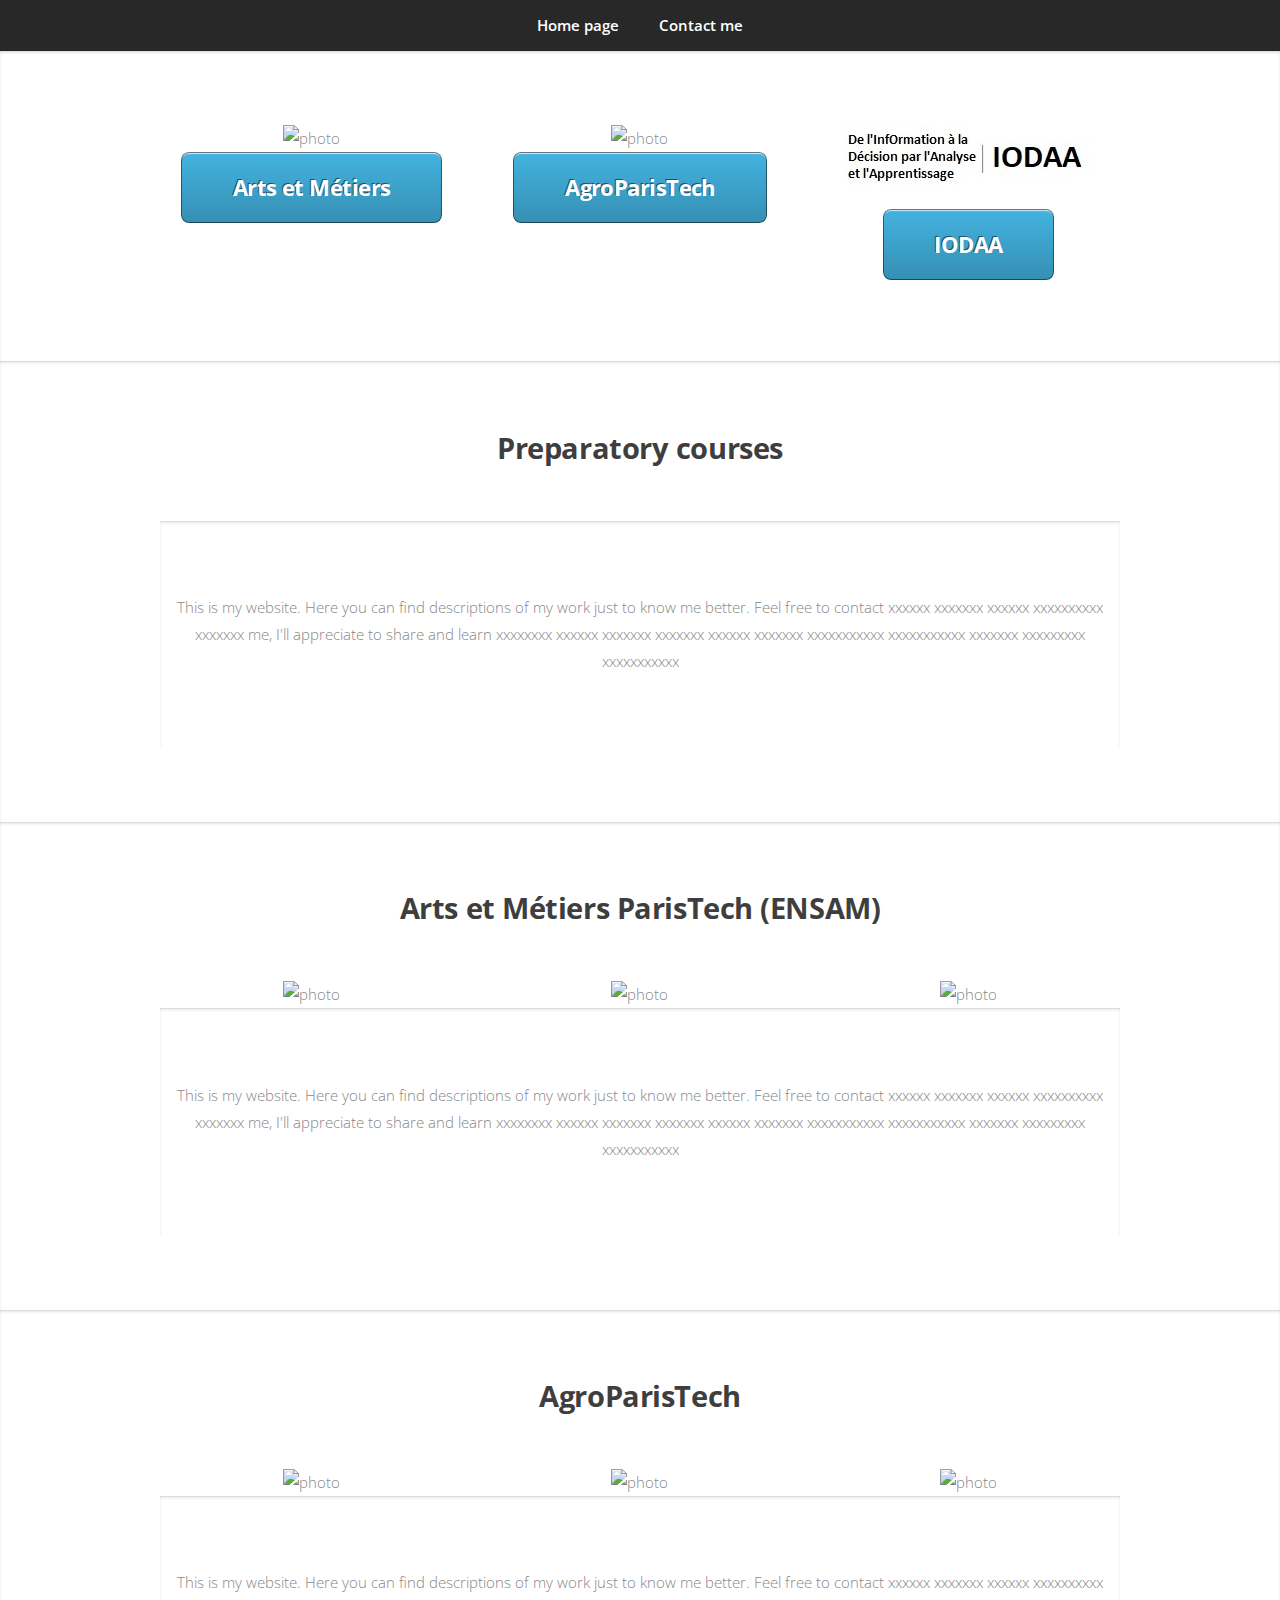
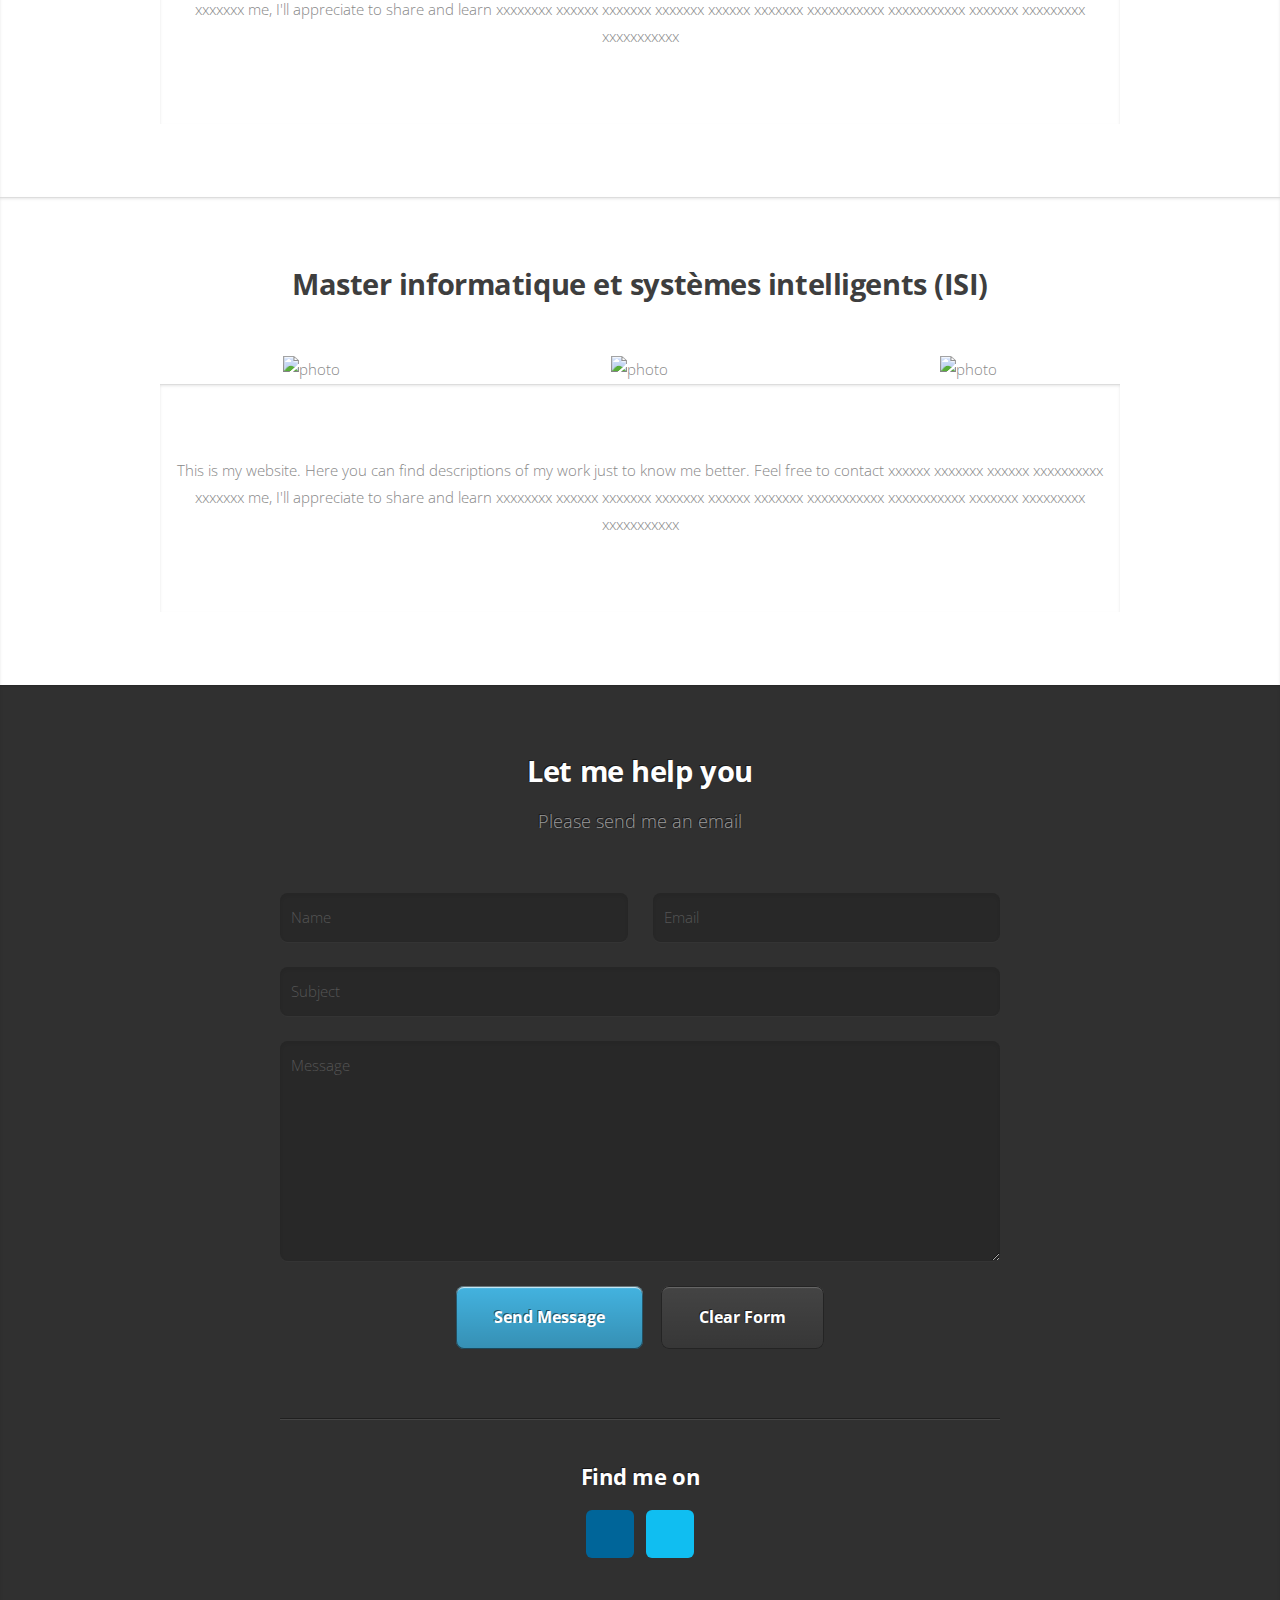
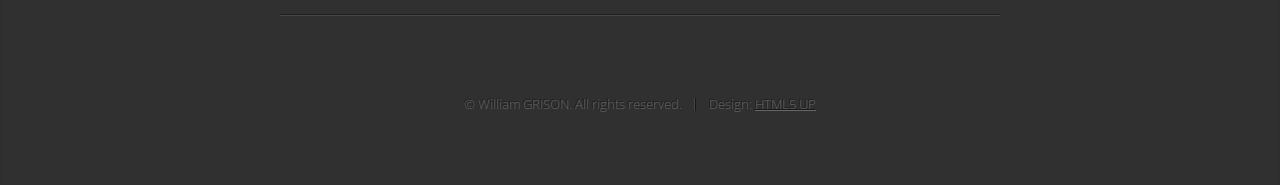
==== school.html @ 18e22ef3 "Update school.html" ====
<!DOCTYPE HTML>
<!--
	Miniport by HTML5 UP
	html5up.net | @ajlkn
	Free for personal and commercial use under the CCA 3.0 license (html5up.net/license)
-->
<html>
	<head>
		<title>William GRISON</title>
		<meta charset="utf-8" />
		<meta name="viewport" content="width=device-width, initial-scale=1, user-scalable=no" />
		<link rel="stylesheet" href="assets/css/main.css" />
	</head>
	<body class="is-preload">

		<!-- Nav -->
			<nav id="nav">
				<ul class="container">
					<li><a href="index.html">Home page</a></li>
					<li><a href="#contact">Contact me</a></li>
				</ul>
			</nav>

		<!-- sommaire -->
			<article class="wrapper style1">
				<div class="container">
					<div class="row aln-center">
						<div class="col-4 col-6-medium col-12-small">
							<section>
								<span ><img src="images/logo_am.jpg" alt="photo" /></span>
								<a href="#am" class="button large scrolly">Arts et Métiers</a>
							</section>
						</div>
						<div class="col-4 col-6-medium col-12-small">
							<section>
								<span ><img src="images/logo_agro.jpg" alt="photo" /></span>
								<a href="#agro" class="button large scrolly">AgroParisTech</a>
							</section>
						</div>
						<div class="col-4 col-6-medium col-12-small">
							<section>
								<span ><img src="images/logo_dauphine.jpg" alt="photo" /></span>
								<a href="#isi" class="button large scrolly">IODAA</a>
							</section>
						</div>
					</div>
				</div>
			</article>

		<!-- presentation prepa -->
			<article class="wrapper style1">
				<div class="container">
					<header>
						<h2>Preparatory courses</h2>
					</header>
					<section class="wrapper">
						<p>This is my website. Here you can find descriptions of my work just to know me better. Feel free to contact xxxxxx xxxxxxx xxxxxx xxxxxxxxxx xxxxxxx me, I'll appreciate to share and learn xxxxxxxx  xxxxxx xxxxxxx xxxxxxx xxxxxx
						xxxxxxx xxxxxxxxxxx xxxxxxxxxxx xxxxxxx xxxxxxxxx xxxxxxxxxxx</p>
					</section> 
				</div>
			</article>

		<!-- presentation arts et metiers  -->
			<article id = "am" class="wrapper style1">
				<div class="container">
					<header>
						<h2>Arts et Métiers ParisTech (ENSAM)</h2>
					</header>
					<div class="row aln-center">
						<div class="col-4 col-6-medium col-12-small">
							<section>
								<span ><img src="images/zone.jpg" alt="photo" /></span>
							</section>
						</div>
						<div class="col-4 col-6-medium col-12-small">
							<section>
								<span ><img src="images/zone.jpg" alt="photo" /></span>
							</section>
						</div>
						<div class="col-4 col-6-medium col-12-small">
							<section>
								<span ><img src="images/zone.jpg" alt="photo" /></span>
							</section>
						</div>
					</div>
					<!--<div class="row aln-center">-->
						<!--<div class="container">-->
							<section class="wrapper">
								<p>This is my website. Here you can find descriptions of my work just to know me better. Feel free to contact xxxxxx xxxxxxx xxxxxx xxxxxxxxxx xxxxxxx me, I'll appreciate to share and learn xxxxxxxx  xxxxxx xxxxxxx xxxxxxx xxxxxx
								xxxxxxx xxxxxxxxxxx xxxxxxxxxxx xxxxxxx xxxxxxxxx xxxxxxxxxxx</p>
							</section> 
						<!--</div>-->
					<!--</div>-->
				</div>
			</article>

		<!-- presentation agro -->
			<article id = "agro" class="wrapper style1">
				<div class="container">
					<header>
						<h2>AgroParisTech</h2>
					</header>
					<div class="row aln-center">
						<div class="col-4 col-6-medium col-12-small">
							<section>
								<span ><img src="images/zone.jpg" alt="photo" /></span>
							</section>
						</div>
						<div class="col-4 col-6-medium col-12-small">
							<section>
								<span ><img src="images/zone.jpg" alt="photo" /></span>
							</section>
						</div>
						<div class="col-4 col-6-medium col-12-small">
							<section>
								<span ><img src="images/zone.jpg" alt="photo" /></span>
							</section>
						</div>
					</div>
					<!--<div class="row aln-center">-->
						<!--<div class="container">-->
							<section class="wrapper">
								<p>This is my website. Here you can find descriptions of my work just to know me better. Feel free to contact xxxxxx xxxxxxx xxxxxx xxxxxxxxxx xxxxxxx me, I'll appreciate to share and learn xxxxxxxx  xxxxxx xxxxxxx xxxxxxx xxxxxx
								xxxxxxx xxxxxxxxxxx xxxxxxxxxxx xxxxxxx xxxxxxxxx xxxxxxxxxxx</p>
							</section> 
						<!--</div>-->
					<!--</div>-->
				</div>
			</article>

		<!-- presentation dauphine -->
			<article id="isi" class="wrapper style1">
				<div class="container">
					<header>
						<h2>Master informatique et systèmes intelligents (ISI)</h2>
					</header>
					<div class="row aln-center">
						<div class="col-4 col-6-medium col-12-small">
							<section>
								<span ><img src="images/zone.jpg" alt="photo" /></span>
							</section>
						</div>
						<div class="col-4 col-6-medium col-12-small">
							<section>
								<span ><img src="images/zone.jpg" alt="photo" /></span>
							</section>
						</div>
						<div class="col-4 col-6-medium col-12-small">
							<section>
								<span ><img src="images/zone.jpg" alt="photo" /></span>
							</section>
						</div>
					</div>
					<!--<div class="row aln-center">-->
						<!--<div class="container">-->
							<section class="wrapper">
								<p>This is my website. Here you can find descriptions of my work just to know me better. Feel free to contact xxxxxx xxxxxxx xxxxxx xxxxxxxxxx xxxxxxx me, I'll appreciate to share and learn xxxxxxxx  xxxxxx xxxxxxx xxxxxxx xxxxxx
								xxxxxxx xxxxxxxxxxx xxxxxxxxxxx xxxxxxx xxxxxxxxx xxxxxxxxxxx</p>
							</section> 
						<!--</div>-->
					<!--</div>-->
				</div>
			</article>

		<!-- Contact -->
			<article id="contact" class="wrapper style4">
				<div class="container medium">
					<header>
						<h2>Let me help you</h2>
						<p>Please send me an email</p>
					</header>
					<div class="row">
						<div class="col-12">
							<form method="post" action="mailto:william.grison@gmail.com">
								<div class="row">
									<div class="col-6 col-12-small">
										<input type="text" name="name" id="name" placeholder="Name" />
									</div>
									<div class="col-6 col-12-small">
										<input type="text" name="email" id="email" placeholder="Email" />
									</div>
									<div class="col-12">
										<input type="text" name="subject" id="subject" placeholder="Subject" />
									</div>
									<div class="col-12">
										<textarea name="message" id="message" placeholder="Message"></textarea>
									</div>
									<div class="col-12">
										<ul class="actions">
											<li><input type="submit" value="Send Message" /></li>
											<li><input type="reset" value="Clear Form" class="alt" /></li>
										</ul>
									</div>
								</div>
							</form>
						</div>
						<div class="col-12">
							<hr />
							<h3>Find me on</h3>
							<ul class="social">
								<!--<li><a href="#" class="icon brands fa-twitter"><span class="label">Twitter</span></a></li>
								<li><a href="#" class="icon brands fa-facebook-f"><span class="label">Facebook</span></a></li>
								<li><a href="#" class="icon brands fa-dribbble"><span class="label">Dribbble</span></a></li>
								-->
								<li><a href="#" class="icon brands fa-linkedin-in"><span class="label">LinkedIn</span></a></li>
								<!--
								<li><a href="#" class="icon brands fa-tumblr"><span class="label">Tumblr</span></a></li>
								<li><a href="#" class="icon brands fa-google-plus"><span class="label">Google+</span></a></li>
								<li><a href="#" class="icon brands fa-github"><span class="label">Github</span></a></li>
								<li><a href="#" class="icon solid fa-rss"><span>RSS</span></a></li>
								<li><a href="#" class="icon brands fa-instagram"><span>Instagram</span></a></li>
								<li><a href="#" class="icon brands fa-foursquare"><span>Foursquare</span></a></li>
								-->
								<li><a href="#" class="icon brands fa-skype"><span class="label">Skype</span></a></li>
								<!--
								<li><a href="#" class="icon brands fa-soundcloud"><span>Soundcloud</span></a></li>
								<li><a href="#" class="icon brands fa-youtube"><span>YouTube</span></a></li>
								<li><a href="#" class="icon brands fa-blogger"><span>Blogger</span></a></li>
								<li><a href="#" class="icon brands fa-flickr"><span>Flickr</span></a></li>
								<li><a href="#" class="icon brands fa-vimeo"><span>Vimeo</span></a></li>
								-->
							</ul>
							<hr />
						</div>
					</div>
					<footer>
						<ul id="copyright">
							<li>&copy; William GRISON. All rights reserved.</li><li>Design: <a href="http://html5up.net">HTML5 UP</a></li>
						</ul>
					</footer>
				</div>
			</article>

		<!-- Scripts -->
			<script src="assets/js/jquery.min.js"></script>
			<script src="assets/js/jquery.scrolly.min.js"></script>
			<script src="assets/js/browser.min.js"></script>
			<script src="assets/js/breakpoints.min.js"></script>
			<script src="assets/js/util.js"></script>
			<script src="assets/js/main.js"></script>

	</body>
</html>
---- assets/css/main.css ----
@import url("https://fonts.googleapis.com/css?family=Open+Sans:300,300italic,600,600italic,700");
@import url("fontawesome-all.min.css");

/*
	Miniport by HTML5 UP
	html5up.net | @ajlkn
	Free for personal and commercial use under the CCA 3.0 license (html5up.net/license)
*/

html, body, div, span, applet, object,
iframe, h1, h2, h3, h4, h5, h6, p, blockquote,
pre, a, abbr, acronym, address, big, cite,
code, del, dfn, em, img, ins, kbd, q, s, samp,
small, strike, strong, sub, sup, tt, var, b,
u, i, center, dl, dt, dd, ol, ul, li, fieldset,
form, label, legend, table, caption, tbody,
tfoot, thead, tr, th, td, article, aside,
canvas, details, embed, figure, figcaption,
footer, header, hgroup, menu, nav, output, ruby,
section, summary, time, mark, audio, video {
	margin: 0;
	padding: 0;
	border: 0;
	font-size: 100%;
	font: inherit;
	vertical-align: baseline;}

article, aside, details, figcaption, figure,
footer, header, hgroup, menu, nav, section {
	display: block;}

body {
	line-height: 1;
}

ol, ul {
	list-style: none;
}

blockquote, q {
	quotes: none;
}

	blockquote:before, blockquote:after, q:before, q:after {
		content: '';
		content: none;
	}

table {
	border-collapse: collapse;
	border-spacing: 0;
}

body {
	-webkit-text-size-adjust: none;
}

mark {
	background-color: transparent;
	color: inherit;
}

input::-moz-focus-inner {
	border: 0;
	padding: 0;
}

input, select, textarea {
	-moz-appearance: none;
	-webkit-appearance: none;
	-ms-appearance: none;
	appearance: none;
}

/* Basic */

	html {
		box-sizing: border-box;
	}

	*, *:before, *:after {
		box-sizing: inherit;
	}

	body {
		padding-top: 3.5em;
	}

		body.is-preload *, body.is-preload *:before, body.is-preload *:after {
			-moz-animation: none !important;
			-webkit-animation: none !important;
			-ms-animation: none !important;
			animation: none !important;
			-moz-transition: none !important;
			-webkit-transition: none !important;
			-ms-transition: none !important;
			transition: none !important;
		}

	body, input, textarea, select {
		font-family: 'Open Sans', sans-serif;
		line-height: 1.85em;
		color: #888;
		font-weight: 300;
		font-size: 13pt;
	}

	a {
		-moz-transition: color .2s ease-in-out;
		-webkit-transition: color .2s ease-in-out;
		-ms-transition: color .2s ease-in-out;
		transition: color .2s ease-in-out;
		color: #43B3E0;
		text-decoration: underline;
	}

		a:hover {
			color: #43bff0 !important;
		}

		a img {
			border: 0;
		}

	b, strong {
		font-weight: 600;
		color: #3e3e3e;
	}

	i, em {
		font-style: italic;
	}

	sub {
		position: relative;
		top: 0.5em;
		font-size: 0.8em;
	}

	sup {
		position: relative;
		top: -0.5em;
		font-size: 0.8em;
	}

	blockquote {
		border-left: solid 0.75em #eee;
		padding: 1em 0 1em 1.5em;
		font-style: italic;
	}

	h1, h2, h3, h4, h5, h6 {
		color: #3e3e3e;
		margin: 0 0 0.75em 0;
	}

	h1 a, h2 a, h3 a, h4 a, h5 a, h6 a {
		text-decoration: none;
		color: inherit;
	}

	h2, h3, h4, h5, h6 {
		font-weight: 700;
	}

	h1 {
		font-size: 3.25em;
		letter-spacing: -0.025em;
		font-weight: 300;
	}

		h1 strong {
			font-weight: 700;
		}

	h2 {
		font-size: 2em;
		letter-spacing: -0.015em;
	}

	h3 {
		font-size: 1.5em;
		letter-spacing: -0.015em;
	}

	em, i {
		font-style: italic;
	}

	br.clear {
		clear: both;
	}

	hr {
		border: 0;
		border-top: solid 1px #444;
		border-top-color: rgba(0, 0, 0, 0.35);
		box-shadow: 0px 1px 0px 0px rgba(255, 255, 255, 0.1);
		height: 1px;
		margin: 3em 0;
	}

	p, ul, ol, dl, table {
		margin-bottom: 2em;
		width:100%;
	}

	header {
		margin: 0 0 3em 0;
	}

		header > p {
			font-size: 1.25em;
			margin: 0;
		}

	footer {
		margin: 3em 0 0 0;
	}

		footer > p {
			font-size: 1.25em;
		}

.border
{
	width:80%;
}



/* Container */

	.container {
		margin: 0 auto;
		max-width: calc(100% - 50px);
		width: 1200px;
	}

		.container.medium {
			width: 900px;
		}

		@media screen and (max-width: 1680px) {

			.container {
				width: 1200px;
			}

				.container.medium {
					width: 900px;
				}

		}

		@media screen and (max-width: 1280px) {

			.container {
				width: 960px;
			}

				.container.medium {
					width: 720px;
				}

		}

		@media screen and (max-width: 980px) {

			.container {
				width: 100%;
			}

				.container.medium {
					width: 75%;
				}

		}

		@media screen and (max-width: 736px) {

			.container {
				width: 100%;
				max-width: calc(100% - 30px);
			}

				.container.medium {
					width: 100%;
				}

		}

/* Row */

	.row {
		display: flex;
		flex-wrap: wrap;
		box-sizing: border-box;
		align-items: stretch;
	}

		.row > * {
			box-sizing: border-box;
		}

		.row.gtr-uniform > * > :last-child {
			margin-bottom: 0;
		}

		.row.aln-left {
			justify-content: flex-start;
		}

		.row.aln-center {
			justify-content: center;
		}

		.row.aln-right {
			justify-content: flex-end;
		}

		.row.aln-top {
			align-items: flex-start;
		}

		.row.aln-middle {
			align-items: center;
		}

		.row.aln-bottom {
			align-items: flex-end;
		}

		.row > .imp {
			order: -1;
		}

		.row > .col-1 {
			width: 8.33333%;
		}

		.row > .off-1 {
			margin-left: 8.33333%;
		}

		.row > .col-2 {
			width: 16.66667%;
		}

		.row > .off-2 {
			margin-left: 16.66667%;
		}

		.row > .col-3 {
			width: 25%;
		}

		.row > .off-3 {
			margin-left: 25%;
		}

		.row > .col-4 {
			width: 33.33333%;
		}

		.row > .off-4 {
			margin-left: 33.33333%;
		}

		.row > .col-5 {
			width: 41.66667%;
		}

		.row > .off-5 {
			margin-left: 41.66667%;
		}

		.row > .col-6 {
			width: 50%;
		}

		.row > .off-6 {
			margin-left: 50%;
		}

		.row > .col-7 {
			width: 58.33333%;
		}

		.row > .off-7 {
			margin-left: 58.33333%;
		}

		.row > .col-8 {
			width: 66.66667%;
		}

		.row > .off-8 {
			margin-left: 66.66667%;
		}

		.row > .col-9 {
			width: 75%;
		}

		.row > .off-9 {
			margin-left: 75%;
		}

		.row > .col-10 {
			width: 83.33333%;
		}

		.row > .off-10 {
			margin-left: 83.33333%;
		}

		.row > .col-11 {
			width: 91.66667%;
		}

		.row > .off-11 {
			margin-left: 91.66667%;
		}

		.row > .col-12 {
			width: 100%;
		}

		.row > .off-12 {
			margin-left: 100%;
		}

		.row.gtr-0 {
			margin-top: 0px;
			margin-left: 0px;
		}

			.row.gtr-0 > * {
				padding: 0px 0 0 0px;
			}

			.row.gtr-0.gtr-uniform {
				margin-top: 0px;
			}

				.row.gtr-0.gtr-uniform > * {
					padding-top: 0px;
				}

		.row.gtr-25 {
			margin-top: -6.25px;
			margin-left: -6.25px;
		}

			.row.gtr-25 > * {
				padding: 6.25px 0 0 6.25px;
			}

			.row.gtr-25.gtr-uniform {
				margin-top: -6.25px;
			}

				.row.gtr-25.gtr-uniform > * {
					padding-top: 6.25px;
				}

		.row.gtr-50 {
			margin-top: -12.5px;
			margin-left: -12.5px;
		}

			.row.gtr-50 > * {
				padding: 12.5px 0 0 12.5px;
			}

			.row.gtr-50.gtr-uniform {
				margin-top: -12.5px;
			}

				.row.gtr-50.gtr-uniform > * {
					padding-top: 12.5px;
				}

		.row {
			margin-top: -25px;
			margin-left: -25px;
		}

			.row > * {
				padding: 25px 0 0 25px;
			}

			.row.gtr-uniform {
				margin-top: -25px;
			}

				.row.gtr-uniform > * {
					padding-top: 25px;
				}

		.row.gtr-150 {
			margin-top: -37.5px;
			margin-left: -37.5px;
		}

			.row.gtr-150 > * {
				padding: 37.5px 0 0 37.5px;
			}

			.row.gtr-150.gtr-uniform {
				margin-top: -37.5px;
			}

				.row.gtr-150.gtr-uniform > * {
					padding-top: 37.5px;
				}

		.row.gtr-200 {
			margin-top: -50px;
			margin-left: -50px;
		}

			.row.gtr-200 > * {
				padding: 50px 0 0 50px;
			}

			.row.gtr-200.gtr-uniform {
				margin-top: -50px;
			}

				.row.gtr-200.gtr-uniform > * {
					padding-top: 50px;
				}

		@media screen and (max-width: 1680px) {

			.row {
				display: flex;
				flex-wrap: wrap;
				box-sizing: border-box;
				align-items: stretch;
			}

				.row > * {
					box-sizing: border-box;
				}

				.row.gtr-uniform > * > :last-child {
					margin-bottom: 0;
				}

				.row.aln-left {
					justify-content: flex-start;
				}

				.row.aln-center {
					justify-content: center;
				}

				.row.aln-right {
					justify-content: flex-end;
				}

				.row.aln-top {
					align-items: flex-start;
				}

				.row.aln-middle {
					align-items: center;
				}

				.row.aln-bottom {
					align-items: flex-end;
				}

				.row > .imp-xlarge {
					order: -1;
				}

				.row > .col-1-xlarge {
					width: 8.33333%;
				}

				.row > .off-1-xlarge {
					margin-left: 8.33333%;
				}

				.row > .col-2-xlarge {
					width: 16.66667%;
				}

				.row > .off-2-xlarge {
					margin-left: 16.66667%;
				}

				.row > .col-3-xlarge {
					width: 25%;
				}

				.row > .off-3-xlarge {
					margin-left: 25%;
				}

				.row > .col-4-xlarge {
					width: 33.33333%;
				}

				.row > .off-4-xlarge {
					margin-left: 33.33333%;
				}

				.row > .col-5-xlarge {
					width: 41.66667%;
				}

				.row > .off-5-xlarge {
					margin-left: 41.66667%;
				}

				.row > .col-6-xlarge {
					width: 50%;
				}

				.row > .off-6-xlarge {
					margin-left: 50%;
				}

				.row > .col-7-xlarge {
					width: 58.33333%;
				}

				.row > .off-7-xlarge {
					margin-left: 58.33333%;
				}

				.row > .col-8-xlarge {
					width: 66.66667%;
				}

				.row > .off-8-xlarge {
					margin-left: 66.66667%;
				}

				.row > .col-9-xlarge {
					width: 75%;
				}

				.row > .off-9-xlarge {
					margin-left: 75%;
				}

				.row > .col-10-xlarge {
					width: 83.33333%;
				}

				.row > .off-10-xlarge {
					margin-left: 83.33333%;
				}

				.row > .col-11-xlarge {
					width: 91.66667%;
				}

				.row > .off-11-xlarge {
					margin-left: 91.66667%;
				}

				.row > .col-12-xlarge {
					width: 100%;
				}

				.row > .off-12-xlarge {
					margin-left: 100%;
				}

				.row.gtr-0 {
					margin-top: 0px;
					margin-left: 0px;
				}

					.row.gtr-0 > * {
						padding: 0px 0 0 0px;
					}

					.row.gtr-0.gtr-uniform {
						margin-top: 0px;
					}

						.row.gtr-0.gtr-uniform > * {
							padding-top: 0px;
						}

				.row.gtr-25 {
					margin-top: -6.25px;
					margin-left: -6.25px;
				}

					.row.gtr-25 > * {
						padding: 6.25px 0 0 6.25px;
					}

					.row.gtr-25.gtr-uniform {
						margin-top: -6.25px;
					}

						.row.gtr-25.gtr-uniform > * {
							padding-top: 6.25px;
						}

				.row.gtr-50 {
					margin-top: -12.5px;
					margin-left: -12.5px;
				}

					.row.gtr-50 > * {
						padding: 12.5px 0 0 12.5px;
					}

					.row.gtr-50.gtr-uniform {
						margin-top: -12.5px;
					}

						.row.gtr-50.gtr-uniform > * {
							padding-top: 12.5px;
						}

				.row {
					margin-top: -25px;
					margin-left: -25px;
				}

					.row > * {
						padding: 25px 0 0 25px;
					}

					.row.gtr-uniform {
						margin-top: -25px;
					}

						.row.gtr-uniform > * {
							padding-top: 25px;
						}

				.row.gtr-150 {
					margin-top: -37.5px;
					margin-left: -37.5px;
				}

					.row.gtr-150 > * {
						padding: 37.5px 0 0 37.5px;
					}

					.row.gtr-150.gtr-uniform {
						margin-top: -37.5px;
					}

						.row.gtr-150.gtr-uniform > * {
							padding-top: 37.5px;
						}

				.row.gtr-200 {
					margin-top: -50px;
					margin-left: -50px;
				}

					.row.gtr-200 > * {
						padding: 50px 0 0 50px;
					}

					.row.gtr-200.gtr-uniform {
						margin-top: -50px;
					}

						.row.gtr-200.gtr-uniform > * {
							padding-top: 50px;
						}

		}

		@media screen and (max-width: 1280px) {

			.row {
				display: flex;
				flex-wrap: wrap;
				box-sizing: border-box;
				align-items: stretch;
			}

				.row > * {
					box-sizing: border-box;
				}

				.row.gtr-uniform > * > :last-child {
					margin-bottom: 0;
				}

				.row.aln-left {
					justify-content: flex-start;
				}

				.row.aln-center {
					justify-content: center;
				}

				.row.aln-right {
					justify-content: flex-end;
				}

				.row.aln-top {
					align-items: flex-start;
				}

				.row.aln-middle {
					align-items: center;
				}

				.row.aln-bottom {
					align-items: flex-end;
				}

				.row > .imp-large {
					order: -1;
				}

				.row > .col-1-large {
					width: 8.33333%;
				}

				.row > .off-1-large {
					margin-left: 8.33333%;
				}

				.row > .col-2-large {
					width: 16.66667%;
				}

				.row > .off-2-large {
					margin-left: 16.66667%;
				}

				.row > .col-3-large {
					width: 25%;
				}

				.row > .off-3-large {
					margin-left: 25%;
				}

				.row > .col-4-large {
					width: 33.33333%;
				}

				.row > .off-4-large {
					margin-left: 33.33333%;
				}

				.row > .col-5-large {
					width: 41.66667%;
				}

				.row > .off-5-large {
					margin-left: 41.66667%;
				}

				.row > .col-6-large {
					width: 50%;
				}

				.row > .off-6-large {
					margin-left: 50%;
				}

				.row > .col-7-large {
					width: 58.33333%;
				}

				.row > .off-7-large {
					margin-left: 58.33333%;
				}

				.row > .col-8-large {
					width: 66.66667%;
				}

				.row > .off-8-large {
					margin-left: 66.66667%;
				}

				.row > .col-9-large {
					width: 75%;
				}

				.row > .off-9-large {
					margin-left: 75%;
				}

				.row > .col-10-large {
					width: 83.33333%;
				}

				.row > .off-10-large {
					margin-left: 83.33333%;
				}

				.row > .col-11-large {
					width: 91.66667%;
				}

				.row > .off-11-large {
					margin-left: 91.66667%;
				}

				.row > .col-12-large {
					width: 100%;
				}

				.row > .off-12-large {
					margin-left: 100%;
				}

				.row.gtr-0 {
					margin-top: 0px;
					margin-left: 0px;
				}

					.row.gtr-0 > * {
						padding: 0px 0 0 0px;
					}

					.row.gtr-0.gtr-uniform {
						margin-top: 0px;
					}

						.row.gtr-0.gtr-uniform > * {
							padding-top: 0px;
						}

				.row.gtr-25 {
					margin-top: -6.25px;
					margin-left: -6.25px;
				}

					.row.gtr-25 > * {
						padding: 6.25px 0 0 6.25px;
					}

					.row.gtr-25.gtr-uniform {
						margin-top: -6.25px;
					}

						.row.gtr-25.gtr-uniform > * {
							padding-top: 6.25px;
						}

				.row.gtr-50 {
					margin-top: -12.5px;
					margin-left: -12.5px;
				}

					.row.gtr-50 > * {
						padding: 12.5px 0 0 12.5px;
					}

					.row.gtr-50.gtr-uniform {
						margin-top: -12.5px;
					}

						.row.gtr-50.gtr-uniform > * {
							padding-top: 12.5px;
						}

				.row {
					margin-top: -25px;
					margin-left: -25px;
				}

					.row > * {
						padding: 25px 0 0 25px;
					}

					.row.gtr-uniform {
						margin-top: -25px;
					}

						.row.gtr-uniform > * {
							padding-top: 25px;
						}

				.row.gtr-150 {
					margin-top: -37.5px;
					margin-left: -37.5px;
				}

					.row.gtr-150 > * {
						padding: 37.5px 0 0 37.5px;
					}

					.row.gtr-150.gtr-uniform {
						margin-top: -37.5px;
					}

						.row.gtr-150.gtr-uniform > * {
							padding-top: 37.5px;
						}

				.row.gtr-200 {
					margin-top: -50px;
					margin-left: -50px;
				}

					.row.gtr-200 > * {
						padding: 50px 0 0 50px;
					}

					.row.gtr-200.gtr-uniform {
						margin-top: -50px;
					}

						.row.gtr-200.gtr-uniform > * {
							padding-top: 50px;
						}

		}

		@media screen and (max-width: 980px) {

			.row {
				display: flex;
				flex-wrap: wrap;
				box-sizing: border-box;
				align-items: stretch;
			}

				.row > * {
					box-sizing: border-box;
				}

				.row.gtr-uniform > * > :last-child {
					margin-bottom: 0;
				}

				.row.aln-left {
					justify-content: flex-start;
				}

				.row.aln-center {
					justify-content: center;
				}

				.row.aln-right {
					justify-content: flex-end;
				}

				.row.aln-top {
					align-items: flex-start;
				}

				.row.aln-middle {
					align-items: center;
				}

				.row.aln-bottom {
					align-items: flex-end;
				}

				.row > .imp-medium {
					order: -1;
				}

				.row > .col-1-medium {
					width: 8.33333%;
				}

				.row > .off-1-medium {
					margin-left: 8.33333%;
				}

				.row > .col-2-medium {
					width: 16.66667%;
				}

				.row > .off-2-medium {
					margin-left: 16.66667%;
				}

				.row > .col-3-medium {
					width: 25%;
				}

				.row > .off-3-medium {
					margin-left: 25%;
				}

				.row > .col-4-medium {
					width: 33.33333%;
				}

				.row > .off-4-medium {
					margin-left: 33.33333%;
				}

				.row > .col-5-medium {
					width: 41.66667%;
				}

				.row > .off-5-medium {
					margin-left: 41.66667%;
				}

				.row > .col-6-medium {
					width: 50%;
				}

				.row > .off-6-medium {
					margin-left: 50%;
				}

				.row > .col-7-medium {
					width: 58.33333%;
				}

				.row > .off-7-medium {
					margin-left: 58.33333%;
				}

				.row > .col-8-medium {
					width: 66.66667%;
				}

				.row > .off-8-medium {
					margin-left: 66.66667%;
				}

				.row > .col-9-medium {
					width: 75%;
				}

				.row > .off-9-medium {
					margin-left: 75%;
				}

				.row > .col-10-medium {
					width: 83.33333%;
				}

				.row > .off-10-medium {
					margin-left: 83.33333%;
				}

				.row > .col-11-medium {
					width: 91.66667%;
				}

				.row > .off-11-medium {
					margin-left: 91.66667%;
				}

				.row > .col-12-medium {
					width: 100%;
				}

				.row > .off-12-medium {
					margin-left: 100%;
				}

				.row.gtr-0 {
					margin-top: 0px;
					margin-left: 0px;
				}

					.row.gtr-0 > * {
						padding: 0px 0 0 0px;
					}

					.row.gtr-0.gtr-uniform {
						margin-top: 0px;
					}

						.row.gtr-0.gtr-uniform > * {
							padding-top: 0px;
						}

				.row.gtr-25 {
					margin-top: -6.25px;
					margin-left: -6.25px;
				}

					.row.gtr-25 > * {
						padding: 6.25px 0 0 6.25px;
					}

					.row.gtr-25.gtr-uniform {
						margin-top: -6.25px;
					}

						.row.gtr-25.gtr-uniform > * {
							padding-top: 6.25px;
						}

				.row.gtr-50 {
					margin-top: -12.5px;
					margin-left: -12.5px;
				}

					.row.gtr-50 > * {
						padding: 12.5px 0 0 12.5px;
					}

					.row.gtr-50.gtr-uniform {
						margin-top: -12.5px;
					}

						.row.gtr-50.gtr-uniform > * {
							padding-top: 12.5px;
						}

				.row {
					margin-top: -25px;
					margin-left: -25px;
				}

					.row > * {
						padding: 25px 0 0 25px;
					}

					.row.gtr-uniform {
						margin-top: -25px;
					}

						.row.gtr-uniform > * {
							padding-top: 25px;
						}

				.row.gtr-150 {
					margin-top: -37.5px;
					margin-left: -37.5px;
				}

					.row.gtr-150 > * {
						padding: 37.5px 0 0 37.5px;
					}

					.row.gtr-150.gtr-uniform {
						margin-top: -37.5px;
					}

						.row.gtr-150.gtr-uniform > * {
							padding-top: 37.5px;
						}

				.row.gtr-200 {
					margin-top: -50px;
					margin-left: -50px;
				}

					.row.gtr-200 > * {
						padding: 50px 0 0 50px;
					}

					.row.gtr-200.gtr-uniform {
						margin-top: -50px;
					}

						.row.gtr-200.gtr-uniform > * {
							padding-top: 50px;
						}

		}

		@media screen and (max-width: 736px) {

			.row {
				display: flex;
				flex-wrap: wrap;
				box-sizing: border-box;
				align-items: stretch;
			}

				.row > * {
					box-sizing: border-box;
				}

				.row.gtr-uniform > * > :last-child {
					margin-bottom: 0;
				}

				.row.aln-left {
					justify-content: flex-start;
				}

				.row.aln-center {
					justify-content: center;
				}

				.row.aln-right {
					justify-content: flex-end;
				}

				.row.aln-top {
					align-items: flex-start;
				}

				.row.aln-middle {
					align-items: center;
				}

				.row.aln-bottom {
					align-items: flex-end;
				}

				.row > .imp-small {
					order: -1;
				}

				.row > .col-1-small {
					width: 8.33333%;
				}

				.row > .off-1-small {
					margin-left: 8.33333%;
				}

				.row > .col-2-small {
					width: 16.66667%;
				}

				.row > .off-2-small {
					margin-left: 16.66667%;
				}

				.row > .col-3-small {
					width: 25%;
				}

				.row > .off-3-small {
					margin-left: 25%;
				}

				.row > .col-4-small {
					width: 33.33333%;
				}

				.row > .off-4-small {
					margin-left: 33.33333%;
				}

				.row > .col-5-small {
					width: 41.66667%;
				}

				.row > .off-5-small {
					margin-left: 41.66667%;
				}

				.row > .col-6-small {
					width: 50%;
				}

				.row > .off-6-small {
					margin-left: 50%;
				}

				.row > .col-7-small {
					width: 58.33333%;
				}

				.row > .off-7-small {
					margin-left: 58.33333%;
				}

				.row > .col-8-small {
					width: 66.66667%;
				}

				.row > .off-8-small {
					margin-left: 66.66667%;
				}

				.row > .col-9-small {
					width: 75%;
				}

				.row > .off-9-small {
					margin-left: 75%;
				}

				.row > .col-10-small {
					width: 83.33333%;
				}

				.row > .off-10-small {
					margin-left: 83.33333%;
				}

				.row > .col-11-small {
					width: 91.66667%;
				}

				.row > .off-11-small {
					margin-left: 91.66667%;
				}

				.row > .col-12-small {
					width: 100%;
				}

				.row > .off-12-small {
					margin-left: 100%;
				}

				.row.gtr-0 {
					margin-top: 0px;
					margin-left: 0px;
				}

					.row.gtr-0 > * {
						padding: 0px 0 0 0px;
					}

					.row.gtr-0.gtr-uniform {
						margin-top: 0px;
					}

						.row.gtr-0.gtr-uniform > * {
							padding-top: 0px;
						}

				.row.gtr-25 {
					margin-top: -3.75px;
					margin-left: -3.75px;
				}

					.row.gtr-25 > * {
						padding: 3.75px 0 0 3.75px;
					}

					.row.gtr-25.gtr-uniform {
						margin-top: -3.75px;
					}

						.row.gtr-25.gtr-uniform > * {
							padding-top: 3.75px;
						}

				.row.gtr-50 {
					margin-top: -7.5px;
					margin-left: -7.5px;
				}

					.row.gtr-50 > * {
						padding: 7.5px 0 0 7.5px;
					}

					.row.gtr-50.gtr-uniform {
						margin-top: -7.5px;
					}

						.row.gtr-50.gtr-uniform > * {
							padding-top: 7.5px;
						}

				.row {
					margin-top: -15px;
					margin-left: -15px;
				}

					.row > * {
						padding: 15px 0 0 15px;
					}

					.row.gtr-uniform {
						margin-top: -15px;
					}

						.row.gtr-uniform > * {
							padding-top: 15px;
						}

				.row.gtr-150 {
					margin-top: -22.5px;
					margin-left: -22.5px;
				}

					.row.gtr-150 > * {
						padding: 22.5px 0 0 22.5px;
					}

					.row.gtr-150.gtr-uniform {
						margin-top: -22.5px;
					}

						.row.gtr-150.gtr-uniform > * {
							padding-top: 22.5px;
						}

				.row.gtr-200 {
					margin-top: -30px;
					margin-left: -30px;
				}

					.row.gtr-200 > * {
						padding: 30px 0 0 30px;
					}

					.row.gtr-200.gtr-uniform {
						margin-top: -30px;
					}

						.row.gtr-200.gtr-uniform > * {
							padding-top: 30px;
						}

		}

/* Form */

	form label {
		color: #3e3e3e;
		font-weight: 700;
		display: block;
		margin: 0 0 0.5em 0;
	}

	form input[type=text],
	form input[type=email],
	form input[type=password],
	form select,
	form textarea {
		-moz-transition: background .2s ease-in-out, box-shadow .2s ease-in-out;
		-webkit-transition: background .2s ease-in-out, box-shadow .2s ease-in-out;
		-ms-transition: background .2s ease-in-out, box-shadow .2s ease-in-out;
		transition: background .2s ease-in-out, box-shadow .2s ease-in-out;
		-webkit-appearance: none;
		display: block;
		border: 0;
		padding: 0.75em;
		font-size: 1em;
		border-radius: 8px;
		border: solid 1px #ddd;
		background: #fff;
		color: #bbb;
		box-shadow: inset 0px 2px 3px 1px rgba(0, 0, 0, 0.05), 0px 1px 0px 0px rgba(255, 255, 255, 0.025);
		width: 100%;
	}

		form input[type=text]:focus,
		form input[type=email]:focus,
		form input[type=password]:focus,
		form select:focus,
		form textarea:focus {
			background: #fafafa;
			box-shadow: inset 0px 2px 5px 0px rgba(0, 0, 0, 0.05), 0px 1px 0px 0px rgba(255, 255, 255, 0.025), inset 0px 0px 2px 1px #43bff0;
		}

	form textarea {
		height: 15em;
	}

	form .actions:last-child {
		margin-bottom: 0;
	}

	form ::-webkit-input-placeholder {
		color: #555 !important;
	}

	form :-moz-placeholder {
		color: #555 !important;
	}

	form ::-moz-placeholder {
		color: #555 !important;
	}

	form :-ms-input-placeholder {
		color: #555 !important;
	}

	form ::-moz-focus-inner {
		border: 0;
	}

/* Tables */

	table {
		width: 100%;
	}

		table.default {
			width: 100%;
		}

			table.default tr {
				border-top: solid 1px #eee;
			}

				table.default tr:first-child {
					border-top: 0;
				}

			table.default td {
				padding: 0.5em 1em 0.5em 1em;
			}

			table.default th {
				text-align: left;
				padding: 0.5em 1em 0.5em 1em;
				font-weight: 600;
				margin: 0 0 1em 0;
			}

			table.default thead {
				background: #4f4f4f;
				color: #fff;
			}

/* Section/Article */

	section, article {
		margin-bottom: 3em;
	}

	section > :last-child,
	article > :last-child,
	section:last-child,
	article:last-child {
		margin-bottom: 0;
	}

/* Image */

	.image {
		display: inline-block;
		position: relative;
	}

		.image img {
			display: block;
			width: 100%;
		}

		.image.fit {
			display: block;
			width: 100%;
		}

		.image.featured {
			display: block;
			width: 100%;
			margin: 0 0 2em 0;
		}

		.image.left {
			float: left;
			margin: 0 2em 2em 0;
		}

		.image.centered {
			display: block;
			margin: 0 0 2em 0;
		}

			.image.centered img {
				margin: 0 auto;
				width: auto;
			}

/* Button */

	input[type="button"],
	input[type="submit"],
	input[type="reset"],
	button,
	.button {
		background-image: url("images/bg.png"), -moz-linear-gradient(top, rgba(0, 0, 0, 0), rgba(0, 0, 0, 0.2));
		background-image: url("images/bg.png"), -webkit-linear-gradient(top, rgba(0, 0, 0, 0), rgba(0, 0, 0, 0.2));
		background-image: url("images/bg.png"), -ms-linear-gradient(top, rgba(0, 0, 0, 0), rgba(0, 0, 0, 0.2));
		background-image: url("images/bg.png"), linear-gradient(top, rgba(0, 0, 0, 0), rgba(0, 0, 0, 0.2));
		-moz-transition: background-color .2s ease-in-out;
		-webkit-transition: background-color .2s ease-in-out;
		-ms-transition: background-color .2s ease-in-out;
		transition: background-color .2s ease-in-out;
		-webkit-appearance: none;
		position: relative;
		display: inline-block;
		color: #fff !important;
		text-decoration: none;
		font-weight: 700;
		border: 0;
		outline: 0;
		cursor: pointer;
		border-radius: 8px;
		text-shadow: -1px -1px 0.5px rgba(0, 0, 0, 0.5);
		overflow: hidden;
		box-shadow: inset 0px 0px 0px 1px rgba(0, 0, 0, 0.5), inset 0px 2px 1px 0px rgba(255, 255, 255, 0.75);
		background-color: #43B3E0;
		padding: 1em 2.35em 1em 2.35em;
		font-size: 1.1em;
		max-width: 24em;
	}

		input[type="button"]:hover,
		input[type="submit"]:hover,
		input[type="reset"]:hover,
		button:hover,
		.button:hover {
			background-color: #43bff0;
			color: #fff !important;
		}

		input[type="button"]:active,
		input[type="submit"]:active,
		input[type="reset"]:active,
		button:active,
		.button:active {
			background-color: #3BA8D3;
			top: 1px;
		}

		input[type="button"].large,
		input[type="submit"].large,
		input[type="reset"].large,
		button.large,
		.button.large {
			font-size: 1.5em;
			letter-spacing: -0.025em;
		}

		input[type="button"].alt,
		input[type="submit"].alt,
		input[type="reset"].alt,
		button.alt,
		.button.alt {
			background-color: #444;
			box-shadow: inset 0px 0px 0px 1px #242424, inset 0px 2px 1px 0px rgba(255, 255, 255, 0.2);
		}

			input[type="button"].alt:hover,
			input[type="submit"].alt:hover,
			input[type="reset"].alt:hover,
			button.alt:hover,
			.button.alt:hover {
				background-color: #4f4f4f;
				color: #fff !important;
			}

			input[type="button"].alt:active,
			input[type="submit"].alt:active,
			input[type="reset"].alt:active,
			button.alt:active,
			.button.alt:active {
				background-color: #3f3f3f;
			}

/* List */

	ul {
		list-style: disc;
		padding-left: 1em;
	}

		ul li {
			padding-left: 0.5em;
		}

	ol {
		list-style: decimal;
		padding-left: 1.25em;
	}

		ol li {
			padding-left: 0.25em;
		}

/* Social */

	ul.social {
		cursor: default;
		margin: 0;
		list-style: none;
		padding-left: 0;
	}

		ul.social li {
			position: relative;
			display: inline-block;
			margin: 0.25em;
			top: 0;
			padding-left: 0;
		}

			ul.social li a {
				-moz-transition: top .2s ease-in-out;
				-webkit-transition: top .2s ease-in-out;
				-ms-transition: top .2s ease-in-out;
				transition: top .2s ease-in-out;
				display: block;
				width: 48px;
				height: 48px;
				border-radius: 6px;
				top: 0;
				position: relative;
			}

				ul.social li a:before {
					background-image: url("images/bg.png"), -moz-linear-gradient(top, rgba(0, 0, 0, 0), rgba(0, 0, 0, 0.2));
					background-image: url("images/bg.png"), -webkit-linear-gradient(top, rgba(0, 0, 0, 0), rgba(0, 0, 0, 0.2));
					background-image: url("images/bg.png"), -ms-linear-gradient(top, rgba(0, 0, 0, 0), rgba(0, 0, 0, 0.2));
					background-image: url("images/bg.png"), linear-gradient(top, rgba(0, 0, 0, 0), rgba(0, 0, 0, 0.2));
					-moz-transition: background-color .2s ease-in-out;
					-webkit-transition: background-color .2s ease-in-out;
					-ms-transition: background-color .2s ease-in-out;
					transition: background-color .2s ease-in-out;
					background-color: #444;
					border-radius: 6px;
					box-shadow: inset 0px 0px 0px 1px #282828, inset 0px 2px 1px 0px rgba(255, 255, 255, 0.1);
					color: #2E2E2E !important;
					display: block;
					font-size: 26px;
					height: 48px;
					line-height: 48px;
					text-align: center;
					outline: 0;
					overflow: hidden;
					text-shadow: 1px 1px 0px rgba(255, 255, 255, 0.1);
					width: 48px;
				}

				ul.social li a.fa-twitter {
					background-color: #2DAAE4;
				}

				ul.social li a.fa-facebook-f {
					background-color: #3C5A98;
				}

				ul.social li a.fa-dribbble {
					background-color: #C4376B;
				}

				ul.social li a.fa-linkedin-in {
					background-color: #006599;
				}

				ul.social li a.fa-tumblr {
					background-color: #51718A;
				}

				ul.social li a.fa-google-plus {
					background-color: #DA2713;
				}

				ul.social li a.fa-github {
					background-color: #FAFAFA;
				}

				ul.social li a.fa-rss {
					background-color: #F2600B;
				}

				ul.social li a.fa-instagram {
					background-color: #E0D7C8;
				}

				ul.social li a.fa-foursquare {
					background-color: #39A3D4;
				}

				ul.social li a.fa-skype {
					background-color: #10BEF1;
				}

				ul.social li a.fa-soundcloud {
					background-color: #FE5419;
				}

				ul.social li a.fa-youtube {
					background-color: #BF2E25;
				}

				ul.social li a.fa-blogger {
					background-color: #FF6501;
				}

				ul.social li a.fa-flickr {
					background-color: #0062DB;
				}

				ul.social li a.fa-vimeo {
					background-color: #4C8AB0;
				}

				ul.social li a:hover {
					top: -5px;
				}

					ul.social li a:hover:before {
						background-color: transparent;
					}

/* Actions */

	ul.actions {
		list-style: none;
		padding-left: 0;
	}

		ul.actions li {
			display: inline-block;
			margin: 0 0 0 1em;
			padding-left: 0;
		}

			ul.actions li:first-child {
				margin-left: 0;
			}

/* Box */

	.box {
		background: #fff;
		box-shadow: inset 0px 0px 0px 1px rgba(0, 0, 0, 0.15), 0px 2px 3px 0px rgba(0, 0, 0, 0.1);
		text-align: center;
		padding: 2em;
	}

		.box.style1 {
			padding: 3em 2em 3.5em 2em;
		}

			.box.style1 h3 {
				margin-bottom: 0.5em;
			}

		.box.style2 h3 {
			margin-bottom: 0.25em;
		}

		.box.style2 .image {
			position: relative;
			left: 2em;
			top: 2em;
			margin: -4em 0 4em -4em;
			width: auto;
		}

/* Icons */

	.icon {
		text-decoration: none;
		text-decoration: none;
	}

		.icon:before {
			-moz-osx-font-smoothing: grayscale;
			-webkit-font-smoothing: antialiased;
			display: inline-block;
			font-style: normal;
			font-variant: normal;
			text-rendering: auto;
			line-height: 1;
			text-transform: none !important;
			font-family: 'Font Awesome 5 Free';
			font-weight: 400;
		}

		.icon:before {
			font-size: 1.25em;
		}

		.icon > .label {
			display: none;
		}

		.icon.solid:before {
			font-weight: 900;
		}

		.icon.brands:before {
			font-family: 'Font Awesome 5 Brands';
		}

		.icon.featured {
			color: #EA8A95;
			display: block;
			margin: 0 0 1.5em 0;
			cursor: default;
		}

			.icon.featured:before {
				font-size: 6em;
			}

/* Wrappers */

	.wrapper {
		background-image: url("images/bg.png");
		box-shadow: inset 0px 1px 0px 0px rgba(0, 0, 0, 0.05), inset 0px 2px 3px 0px rgba(0, 0, 0, 0.1);
		padding: 8em 0 8em 0;
		text-align: center;
	}

		.wrapper.style1 {
			background-image: none;
			background-color: #fff;
		}

		.wrapper.style2 {
			background-color: #fafafa;
			text-shadow: 1px 1px 0px #fff;
		}

		.wrapper.style3 {
			background-color: #f4f4f4;
			text-shadow: 1px 1px 0px #fff;
		}

		.wrapper.style4 {
			background-color: #303030;
			color: #999;
			text-shadow: -1px -1px 0px #181818;
		}

			.wrapper.style4 h1, .wrapper.style4 h2, .wrapper.style4 h3, .wrapper.style4 h4, .wrapper.style4 h5, .wrapper.style4 h6 {
				color: #fff;
			}

			.wrapper.style4 form input[type=text],
			.wrapper.style4 form input[type=password],
			.wrapper.style4 form select,
			.wrapper.style4 form textarea {
				border: none;
				background: #282828;
			}

				.wrapper.style4 form input[type=text]:focus,
				.wrapper.style4 form input[type=password]:focus,
				.wrapper.style4 form select:focus,
				.wrapper.style4 form textarea:focus {
					background: #252525;
				}

/* Nav */

	#nav {
		background-color: #282828;
		text-align: center;
		position: fixed;
		left: 0;
		top: 0;
		width: 100%;
		z-index: 10000;
		cursor: default;
		height: 3.5em;
		line-height: 3.5em;
	}

		#nav ul {
			margin-bottom: 0;
			list-style: none;
			padding-left: 0;
		}

		#nav li {
			display: inline-block;
			padding-left: 0;
		}

		#nav a {
			-moz-transition: background-color .2s ease-in-out;
			-webkit-transition: background-color .2s ease-in-out;
			-ms-transition: background-color .2s ease-in-out;
			transition: background-color .2s ease-in-out;
			position: relative;
			display: block;
			color: #fff;
			text-decoration: none;
			outline: 0;
			font-weight: 600;
			border-radius: 8px;
			color: #fff;
			height: 2.5em;
			line-height: 2.5em;
			padding: 0 1.25em;
		}

			#nav a:hover {
				color: #fff !important;
				background: #383838;
			}

			#nav a.active {
				background: #484848;
			}

				#nav a.active:before {
					content: '';
					display: block;
					position: absolute;
					bottom: -0.6em;
					left: 50%;
					margin-left: -0.75em;
					border-left: solid 0.75em transparent;
					border-right: solid 0.75em transparent;
					border-top: solid 0.6em #282828;
				}

/* Articles */

	body > article {
		margin-bottom: 0;
	}

	#top {
		padding: 10em 0 10em 0;
		text-align: left;
	}

		#top .image {
			border-radius: 100%;
			width: 20em;
			height: 20em;
			margin: 0;
		}

			#top .image img {
				border-radius: 100%;
			}

		#top h1 {
			margin-top: 0.35em;
		}

		#top p {
			font-size: 1.5em;
			line-height: 1.75em;
		}

			#top p a {
				color: inherit;
			}

	#contact footer {
		font-size: 0.9em;
	}

/* Copyright */

	#copyright {
		color: #666;
		font-size: 1em;
		line-height: 1em;
		list-style: none;
		padding-left: 0;
		margin-bottom: 0;
	}

		#copyright li {
			display: inline-block;
			border-left: solid 1px rgba(0, 0, 0, 0.5);
			box-shadow: -1px 0px 0px 0px rgba(255, 255, 255, 0.1);
			padding: 0 0 0 1em;
			margin: 0 0 0 1em;
		}

			#copyright li:first-child {
				border: 0;
				box-shadow: none;
				padding-left: 0;
				margin-left: 0;
			}

		#copyright a {
			-moz-transition: color .2s ease-in-out;
			-webkit-transition: color .2s ease-in-out;
			-ms-transition: color .2s ease-in-out;
			transition: color .2s ease-in-out;
			color: inherit;
		}

			#copyright a:hover {
				color: #777;
			}

/* Large */

	@media screen and (max-width: 1280px) {

		/* Basic */

			body {
				font-size: 11pt;
			}

			input, textarea, select {
				font-size: 11pt;
			}

			header {
				margin: 0 0 4em 0;
			}

		/* Wrappers */

			.wrapper {
				padding: 5em 0 5em 0;
				text-align: center;
			}

				.wrapper.style4 .row-special {
					margin: 2em 0 0 0;
					padding: 2em 0 2em 0;
				}

		/* Articles */

			#top {
				padding: 8em 0;
			}

				#top .image {
					width: 24em;
					height: 24em;
					margin: 0;
				}

	}

/* Medium */

	@media screen and (max-width: 980px) {

		/* Articles */

			#top {
				text-align: center;
				padding: 5em 0;
			}

				#top .image {
					margin: 0 auto 2em auto;
				}

	}

/* Small */

	@media screen and (max-width: 736px) {

		/* Basic */

			body {
				padding-top: 44px;
			}

			body, input, textarea, select {
				line-height: 1.75em;
				font-size: 10pt;
				letter-spacing: 0;
			}

			h1, h2, h3, h4, h5, h6 {
				font-size: 1.25em;
				margin: 0 0 0.4em 0;
			}

			h1 {
				font-size: 2.25em;
				line-height: 1.25em;
			}

			header {
				margin: 0 0 2em 0;
			}

				header > p {
					font-size: 1.25em;
				}

			footer {
				margin: 2.5em 0 0 0;
			}

				footer > p {
					font-size: 1.25em;
				}

			hr {
				margin: 1.5em 0 2em 0;
			}

		/* Section/Article */

			section, article {
				clear: both;
			}

		/* Button */

			input[type="button"],
			input[type="submit"],
			input[type="reset"],
			button,
			.button {
				text-align: center;
				font-size: 1.2em;
				width: 100%;
				padding: 1em 0 1em 0;
			}

				input[type="button"].large,
				input[type="submit"].large,
				input[type="reset"].large,
				button.large,
				.button.large {
					font-size: 1.2em;
					letter-spacing: 0;
				}

		/* Social */

			ul.social {
				padding: 1em 0.5em 0 0.5em;
			}

				ul.social li {
					margin: 0.5em 0.5em 0.5em 0.5em;
				}

					ul.social li a {
						top: 0 !important;
					}

						ul.social li a:before {
							background-color: transparent !important;
						}

		/* Actions */

			ul.actions {
				margin: 0;
			}

				ul.actions li {
					display: block;
					margin: 15px 0 0 0;
				}

					ul.actions li:first-child {
						margin-top: 0;
					}

		/* Box */

			.box {
				padding: 30px 20px 30px 20px;
				margin: 0 0 20px 0 !important;
			}

				.box h3 {
					margin-bottom: 0.25em;
				}

				.box .image.centered {
					margin-bottom: 1em;
				}

				.box .image.featured {
					position: relative;
					left: 20px;
					top: 20px;
					margin: -50px 0 50px -40px;
					width: auto;
				}

				.box.style1 {
					max-width: 32em;
					margin-left: auto !important;
					margin-right: auto !important;
				}

				.box.style2 {
					max-width: 32em;
					margin-left: auto !important;
					margin-right: auto !important;
				}

		/* Wrappers */

			.wrapper {
				padding: 3em 0;
				text-align: center;
			}

		/* Nav */

			#nav {
				height: 44px;
				line-height: 44px;
			}

				#nav a {
					padding: 0 0.75em;
					height: inherit;
					line-height: inherit;
					border-radius: 0;
				}

					#nav a:hover {
						background-color: transparent;
					}

		/* Articles */

			#top {
				padding: 3em 0;
			}

				#top .image {
					width: 15em;
					height: 15em;
					margin-bottom: 0;
				}

				#top p {
					font-size: 1em;
				}

			#contact footer {
				margin: 0;
			}

		/* Copyright */

			#copyright {
				font-size: 1em;
				margin: 0;
			}

				#copyright li {
					display: block;
					margin: 1em 0 0 0;
					padding: 0;
					box-shadow: none;
					border-left: 0;
				}

					#copyright li:first-child {
						margin-top: 0;
					}

	}
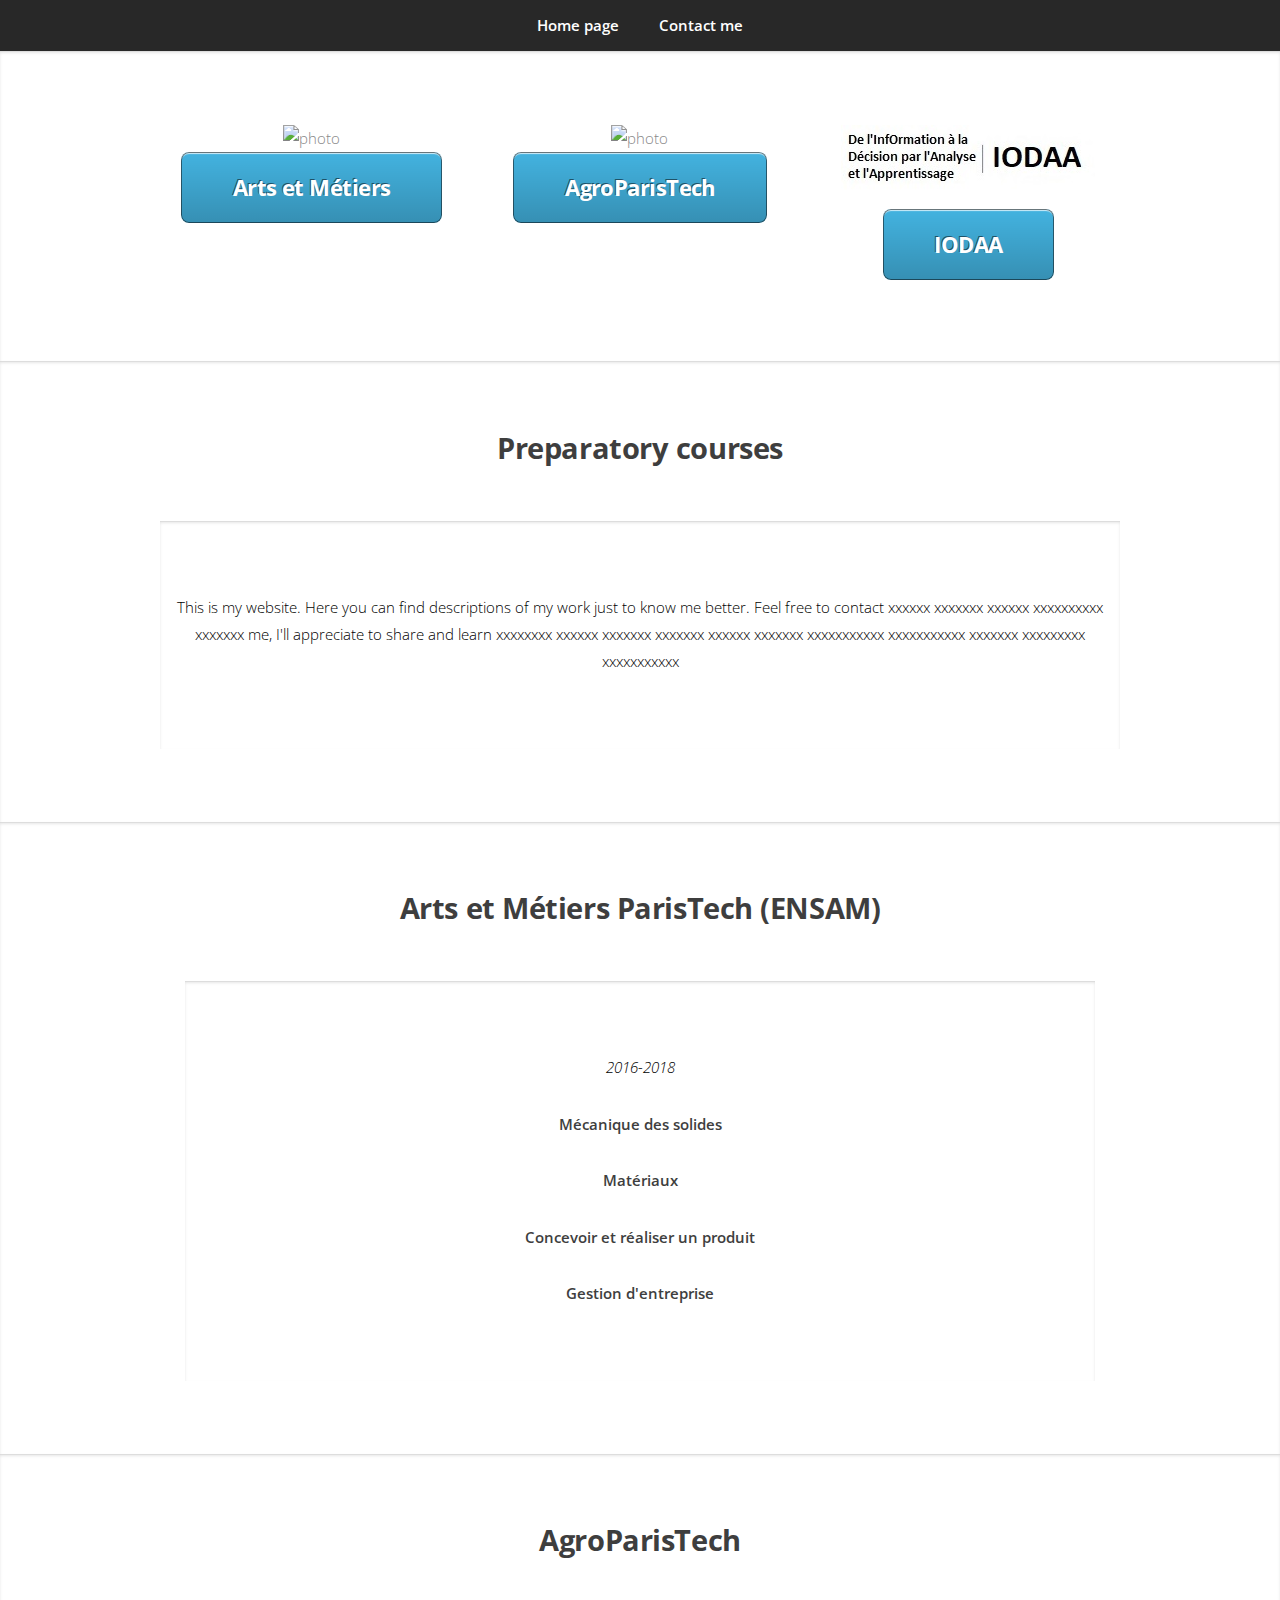
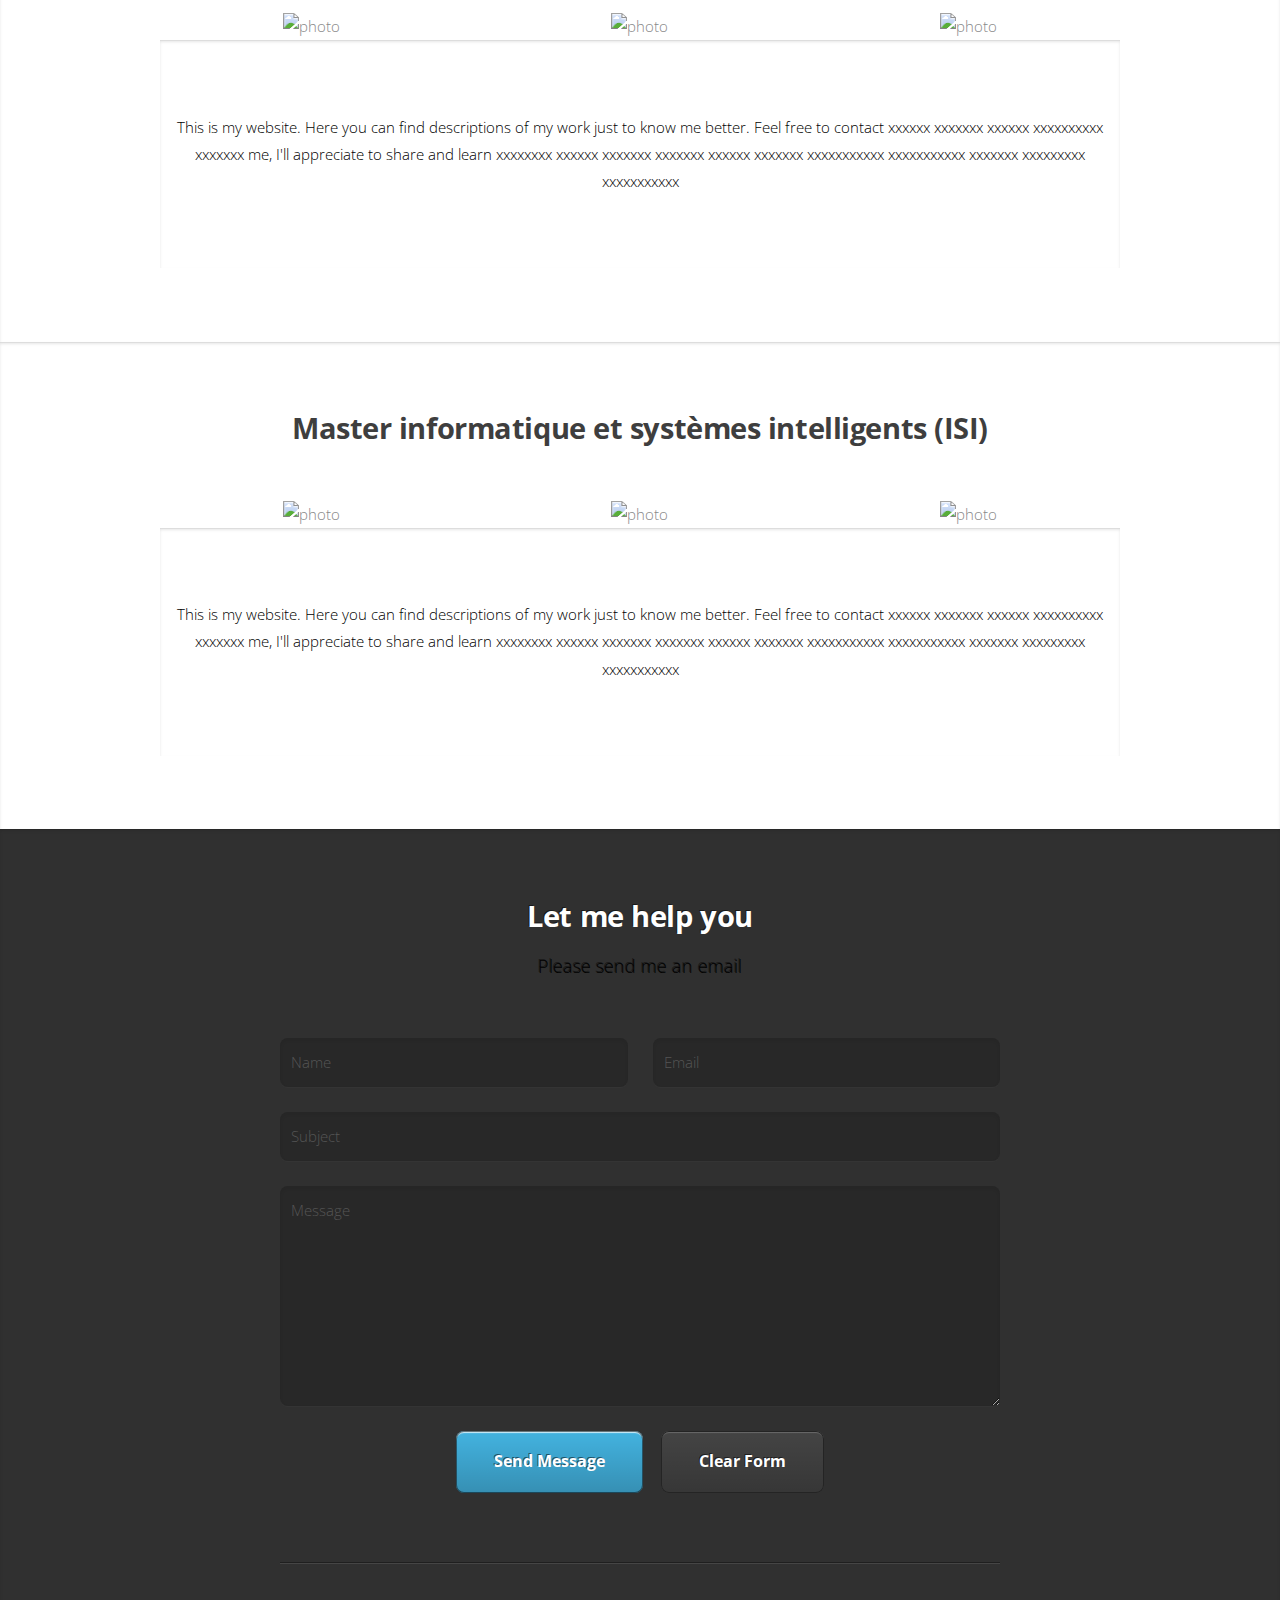
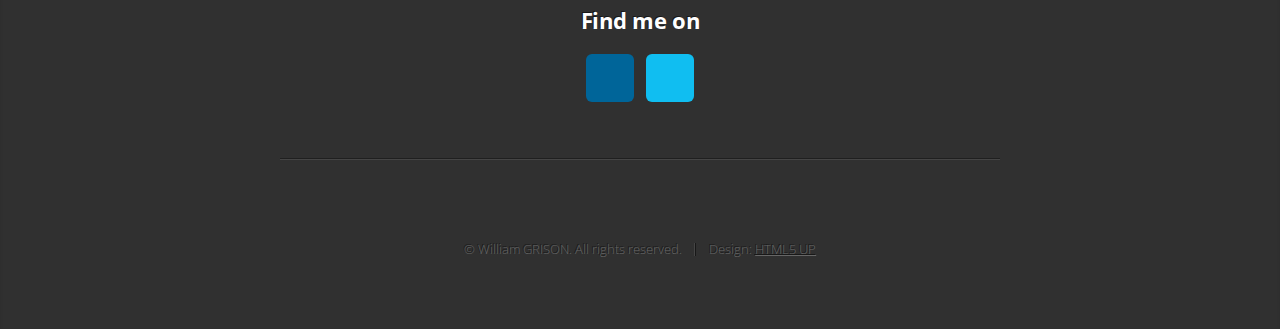
==== commit d7744e7f: "update" ====
--- a/school.html
+++ b/school.html
@@ -66,31 +66,36 @@
 					<header>
 						<h2>Arts et Métiers ParisTech (ENSAM)</h2>
 					</header>
-					<div class="row aln-center">
-						<div class="col-4 col-6-medium col-12-small">
-							<section>
-								<span ><img src="images/zone.jpg" alt="photo" /></span>
-							</section>
-						</div>
-						<div class="col-4 col-6-medium col-12-small">
-							<section>
-								<span ><img src="images/zone.jpg" alt="photo" /></span>
-							</section>
-						</div>
-						<div class="col-4 col-6-medium col-12-small">
-							<section>
-								<span ><img src="images/zone.jpg" alt="photo" /></span>
-							</section>
-						</div>
-					</div>
-					<!--<div class="row aln-center">-->
-						<!--<div class="container">-->
+					<!--
+					<div class="row aln-center">
+						<div class="col-4 col-6-medium col-12-small">
+							<section>
+								<span ><img src="images/zone.jpg" alt="photo" /></span>
+							</section>
+						</div>
+						<div class="col-4 col-6-medium col-12-small">
+							<section>
+								<span ><img src="images/zone.jpg" alt="photo" /></span>
+							</section>
+						</div>
+						<div class="col-4 col-6-medium col-12-small">
+							<section>
+								<span ><img src="images/zone.jpg" alt="photo" /></span>
+							</section>
+						</div>
+					</div>
+				-->
+					<div class="row aln-center">
+						<div class="container">
 							<section class="wrapper">
-								<p>This is my website. Here you can find descriptions of my work just to know me better. Feel free to contact xxxxxx xxxxxxx xxxxxx xxxxxxxxxx xxxxxxx me, I'll appreciate to share and learn xxxxxxxx  xxxxxx xxxxxxx xxxxxxx xxxxxx
-								xxxxxxx xxxxxxxxxxx xxxxxxxxxxx xxxxxxx xxxxxxxxx xxxxxxxxxxx</p>
+								<p><em>2016-2018</em>
+								<p><strong>Mécanique des solides</strong></p>
+								<p><strong>Matériaux</strong></p>
+								<p><strong>Concevoir et réaliser un produit</strong></p>
+								<p><strong>Gestion d'entreprise</strong></p>
 							</section> 
-						<!--</div>-->
-					<!--</div>-->
+						</div>
+					</div>
 				</div>
 			</article>
 
--- a/assets/css/main.css
+++ b/assets/css/main.css
@@ -203,6 +203,7 @@
 	p, ul, ol, dl, table {
 		margin-bottom: 2em;
 		width:100%;
+		color: black;
 	}
 
 	header {
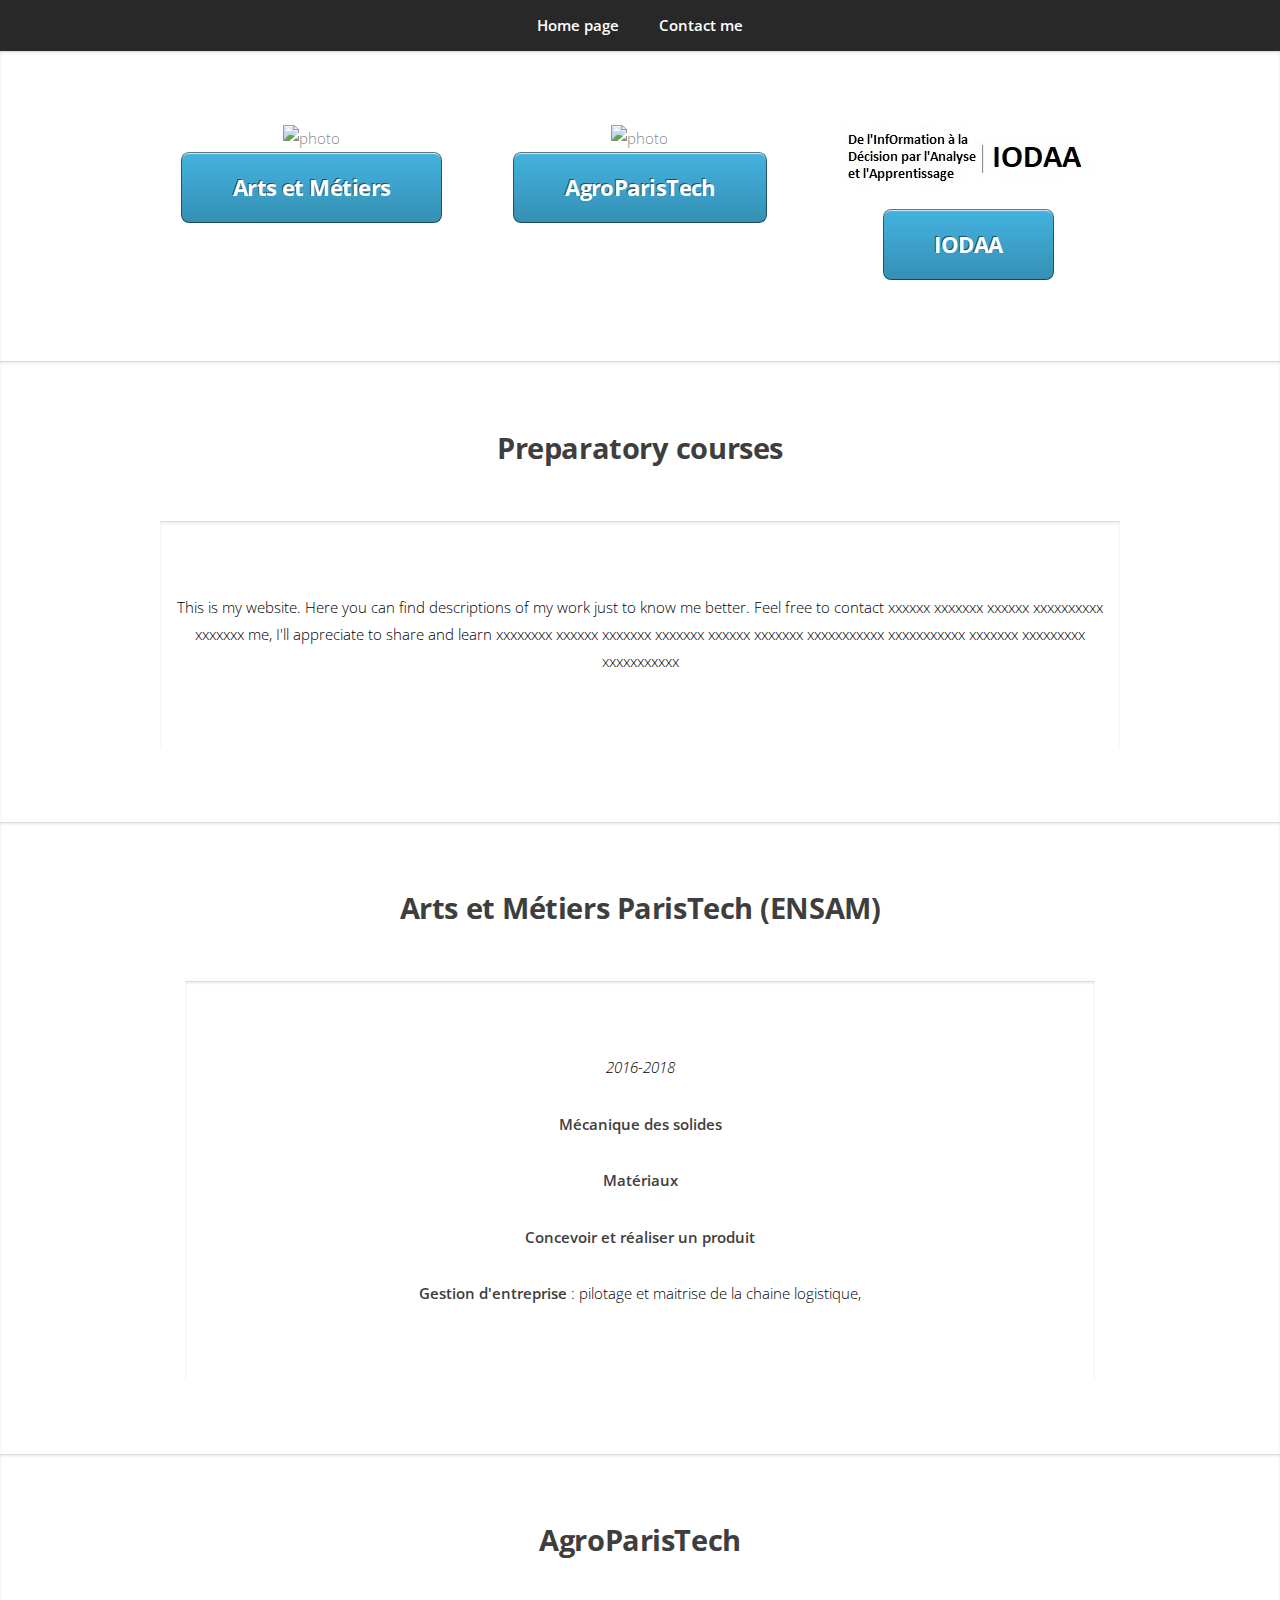
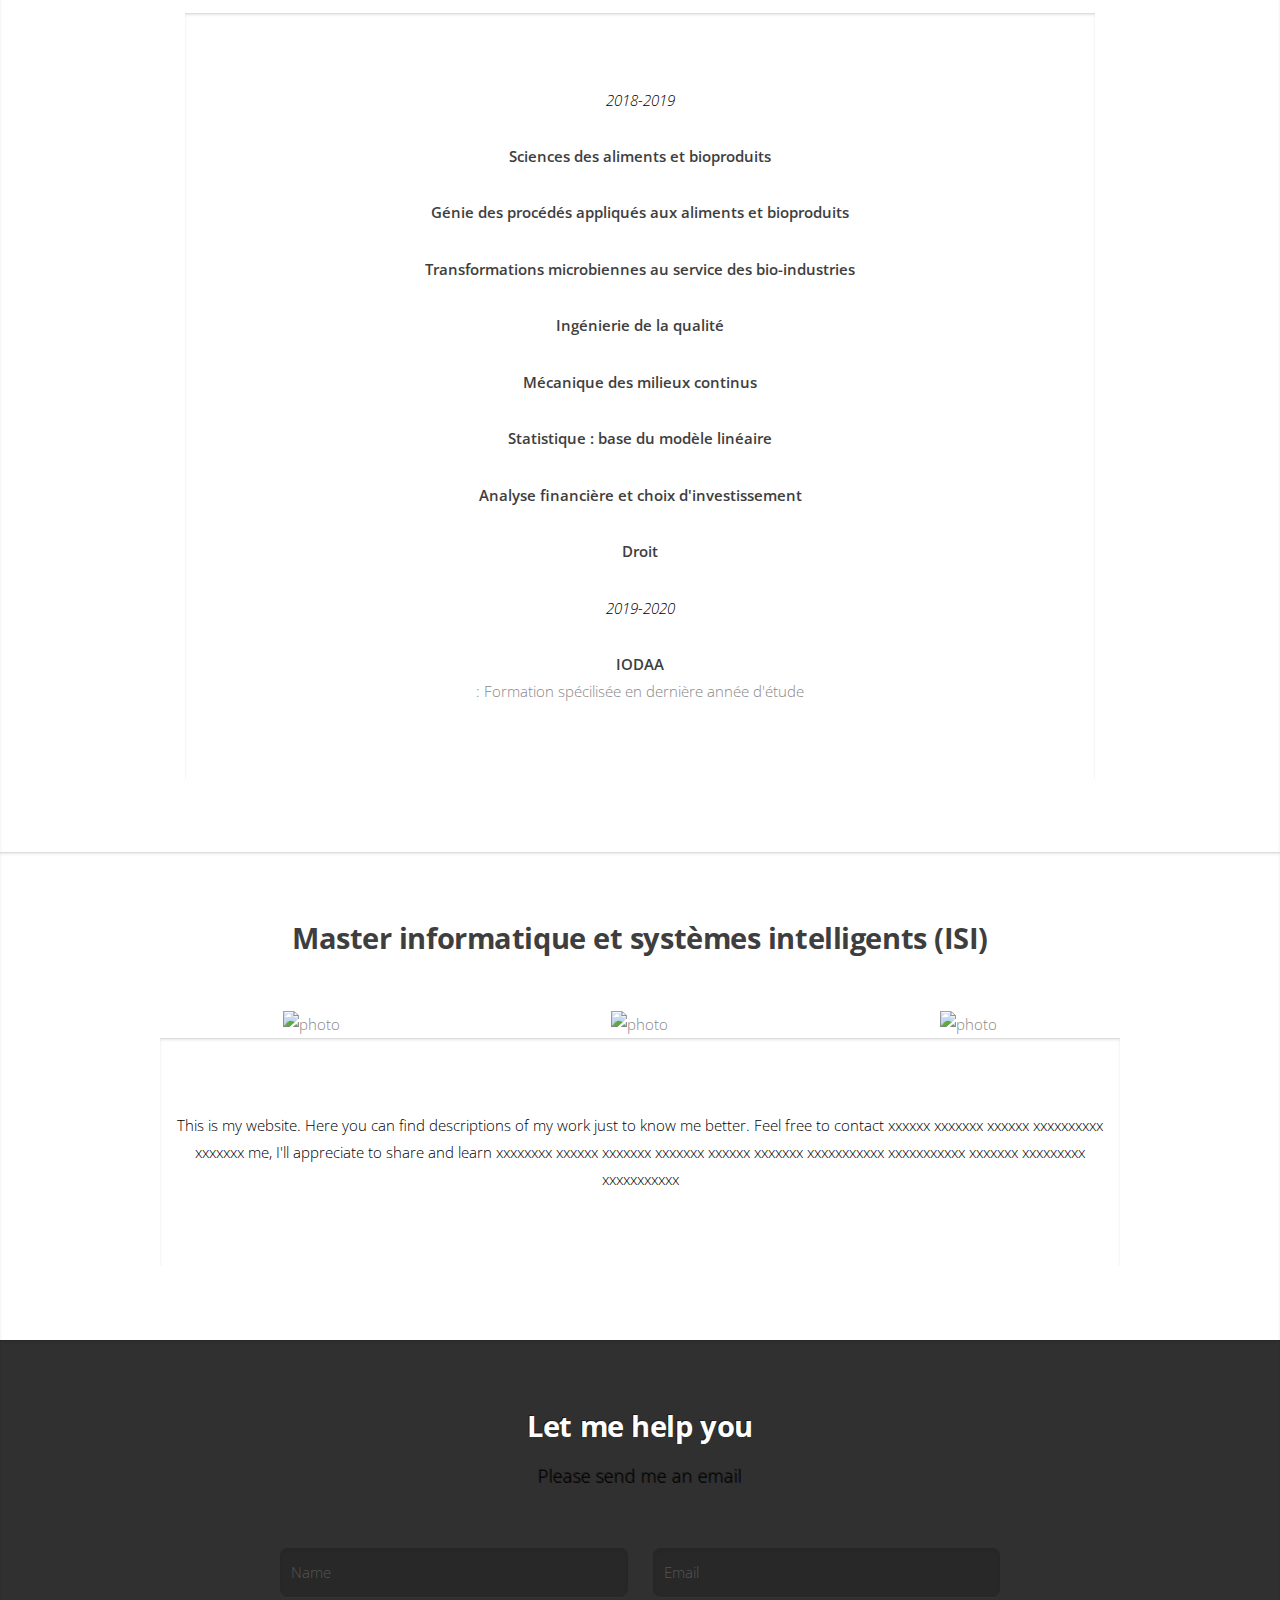
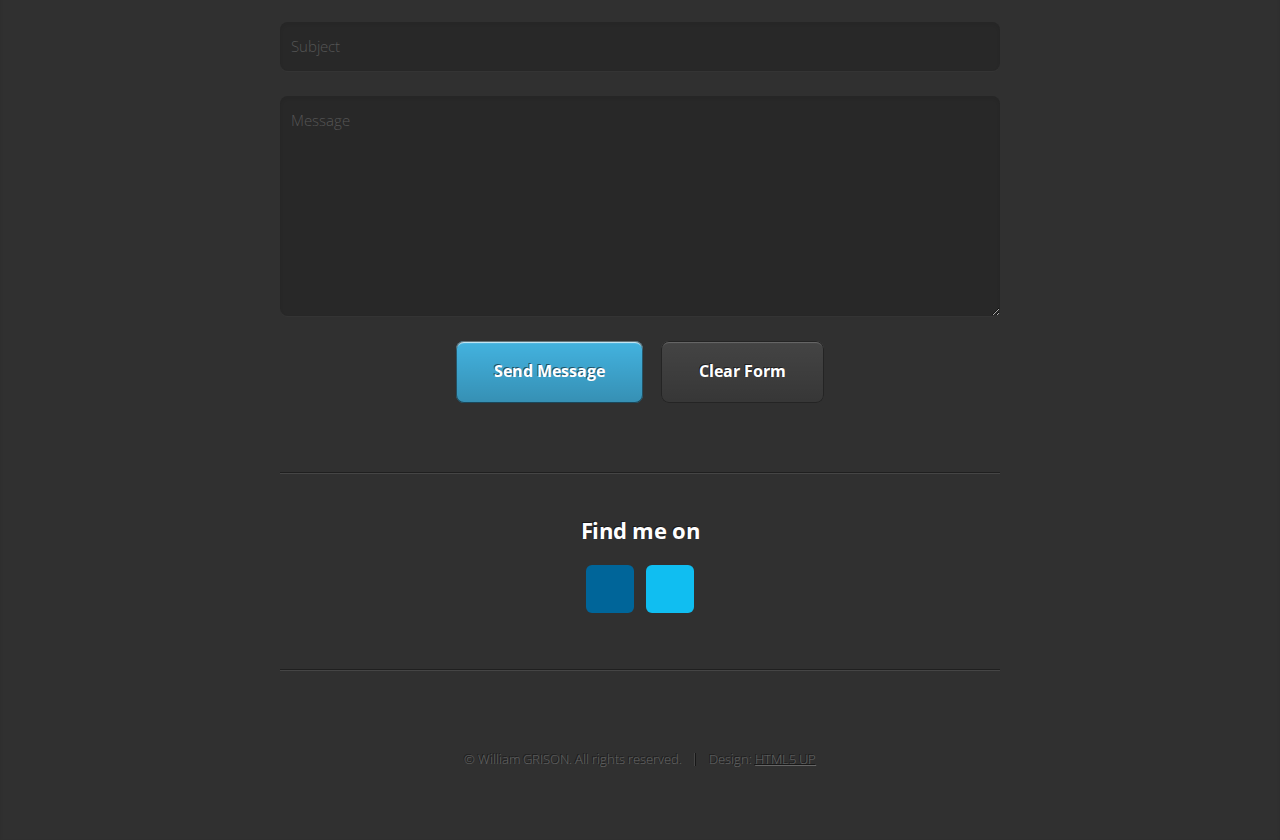
==== commit 98e17efc: "Update school.html" ====
--- a/school.html
+++ b/school.html
@@ -92,7 +92,7 @@
 								<p><strong>Mécanique des solides</strong></p>
 								<p><strong>Matériaux</strong></p>
 								<p><strong>Concevoir et réaliser un produit</strong></p>
-								<p><strong>Gestion d'entreprise</strong></p>
+								<p><strong>Gestion d'entreprise</strong> : pilotage et maitrise de la chaine logistique, </p>
 							</section> 
 						</div>
 					</div>
@@ -105,31 +105,42 @@
 					<header>
 						<h2>AgroParisTech</h2>
 					</header>
-					<div class="row aln-center">
-						<div class="col-4 col-6-medium col-12-small">
-							<section>
-								<span ><img src="images/zone.jpg" alt="photo" /></span>
-							</section>
-						</div>
-						<div class="col-4 col-6-medium col-12-small">
-							<section>
-								<span ><img src="images/zone.jpg" alt="photo" /></span>
-							</section>
-						</div>
-						<div class="col-4 col-6-medium col-12-small">
-							<section>
-								<span ><img src="images/zone.jpg" alt="photo" /></span>
-							</section>
-						</div>
-					</div>
-					<!--<div class="row aln-center">-->
-						<!--<div class="container">-->
+					<!--
+					<div class="row aln-center">
+						<div class="col-4 col-6-medium col-12-small">
+							<section>
+								<span ><img src="images/zone.jpg" alt="photo" /></span>
+							</section>
+						</div>
+						<div class="col-4 col-6-medium col-12-small">
+							<section>
+								<span ><img src="images/zone.jpg" alt="photo" /></span>
+							</section>
+						</div>
+						<div class="col-4 col-6-medium col-12-small">
+							<section>
+								<span ><img src="images/zone.jpg" alt="photo" /></span>
+							</section>
+						</div>
+					</div>
+				-->
+					<div class="row aln-center">
+						<div class="container">
 							<section class="wrapper">
-								<p>This is my website. Here you can find descriptions of my work just to know me better. Feel free to contact xxxxxx xxxxxxx xxxxxx xxxxxxxxxx xxxxxxx me, I'll appreciate to share and learn xxxxxxxx  xxxxxx xxxxxxx xxxxxxx xxxxxx
-								xxxxxxx xxxxxxxxxxx xxxxxxxxxxx xxxxxxx xxxxxxxxx xxxxxxxxxxx</p>
+								<p><em>2018-2019</em>
+								<p><strong>Sciences des aliments et bioproduits</strong></p>
+								<p><strong>Génie des procédés appliqués aux aliments et bioproduits</strong></p>
+								<p><strong>Transformations microbiennes au service des bio-industries</strong></p>
+								<p><strong>Ingénierie de la qualité</strong></p> 
+								<p><strong>Mécanique des milieux continus</strong></p> 
+								<p><strong>Statistique : base du modèle linéaire </strong></p> 
+								<p><strong>Analyse financière et choix d'investissement </strong></p> 
+								<p><strong>Droit </strong></p> 
+								<p><em>2019-2020</em>
+								<p><strong>IODAA</strong></p> : Formation spécilisée en dernière année d'étude
 							</section> 
-						<!--</div>-->
-					<!--</div>-->
+						</div>
+					</div>
 				</div>
 			</article>
 
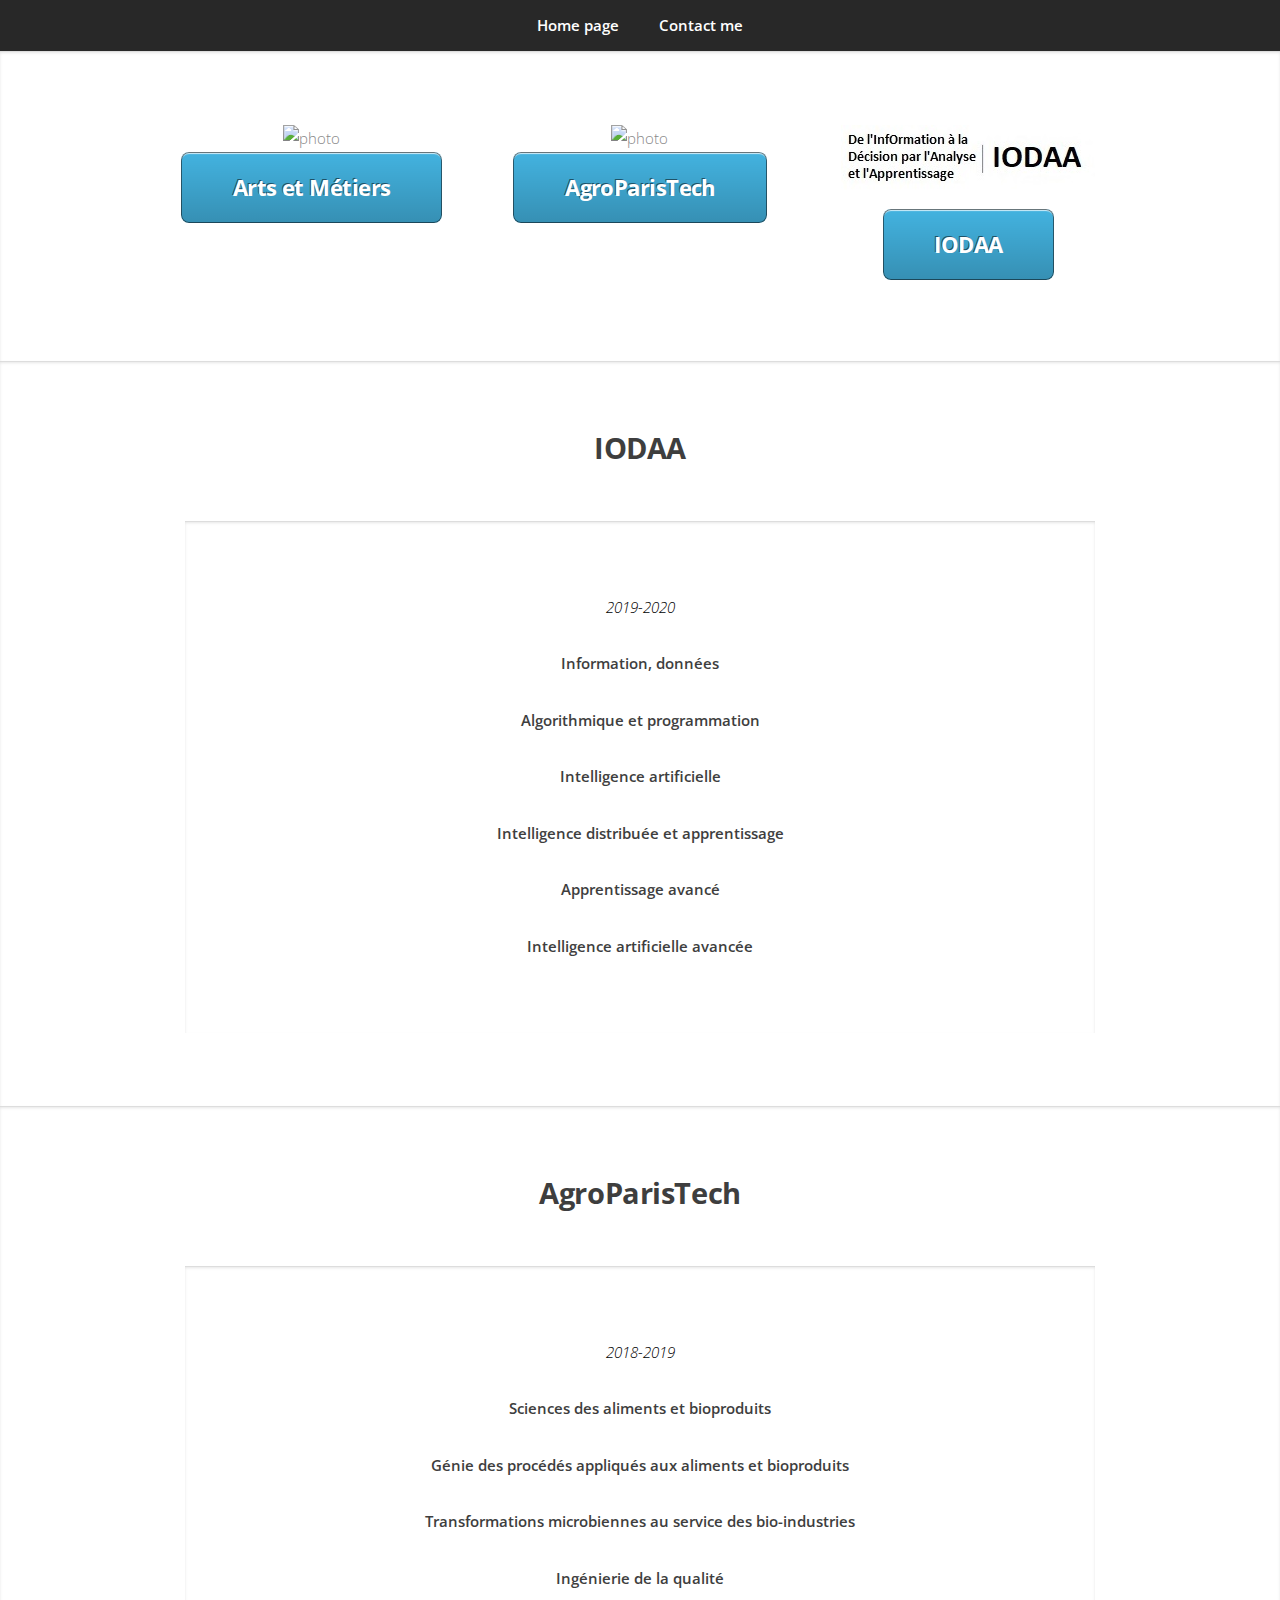
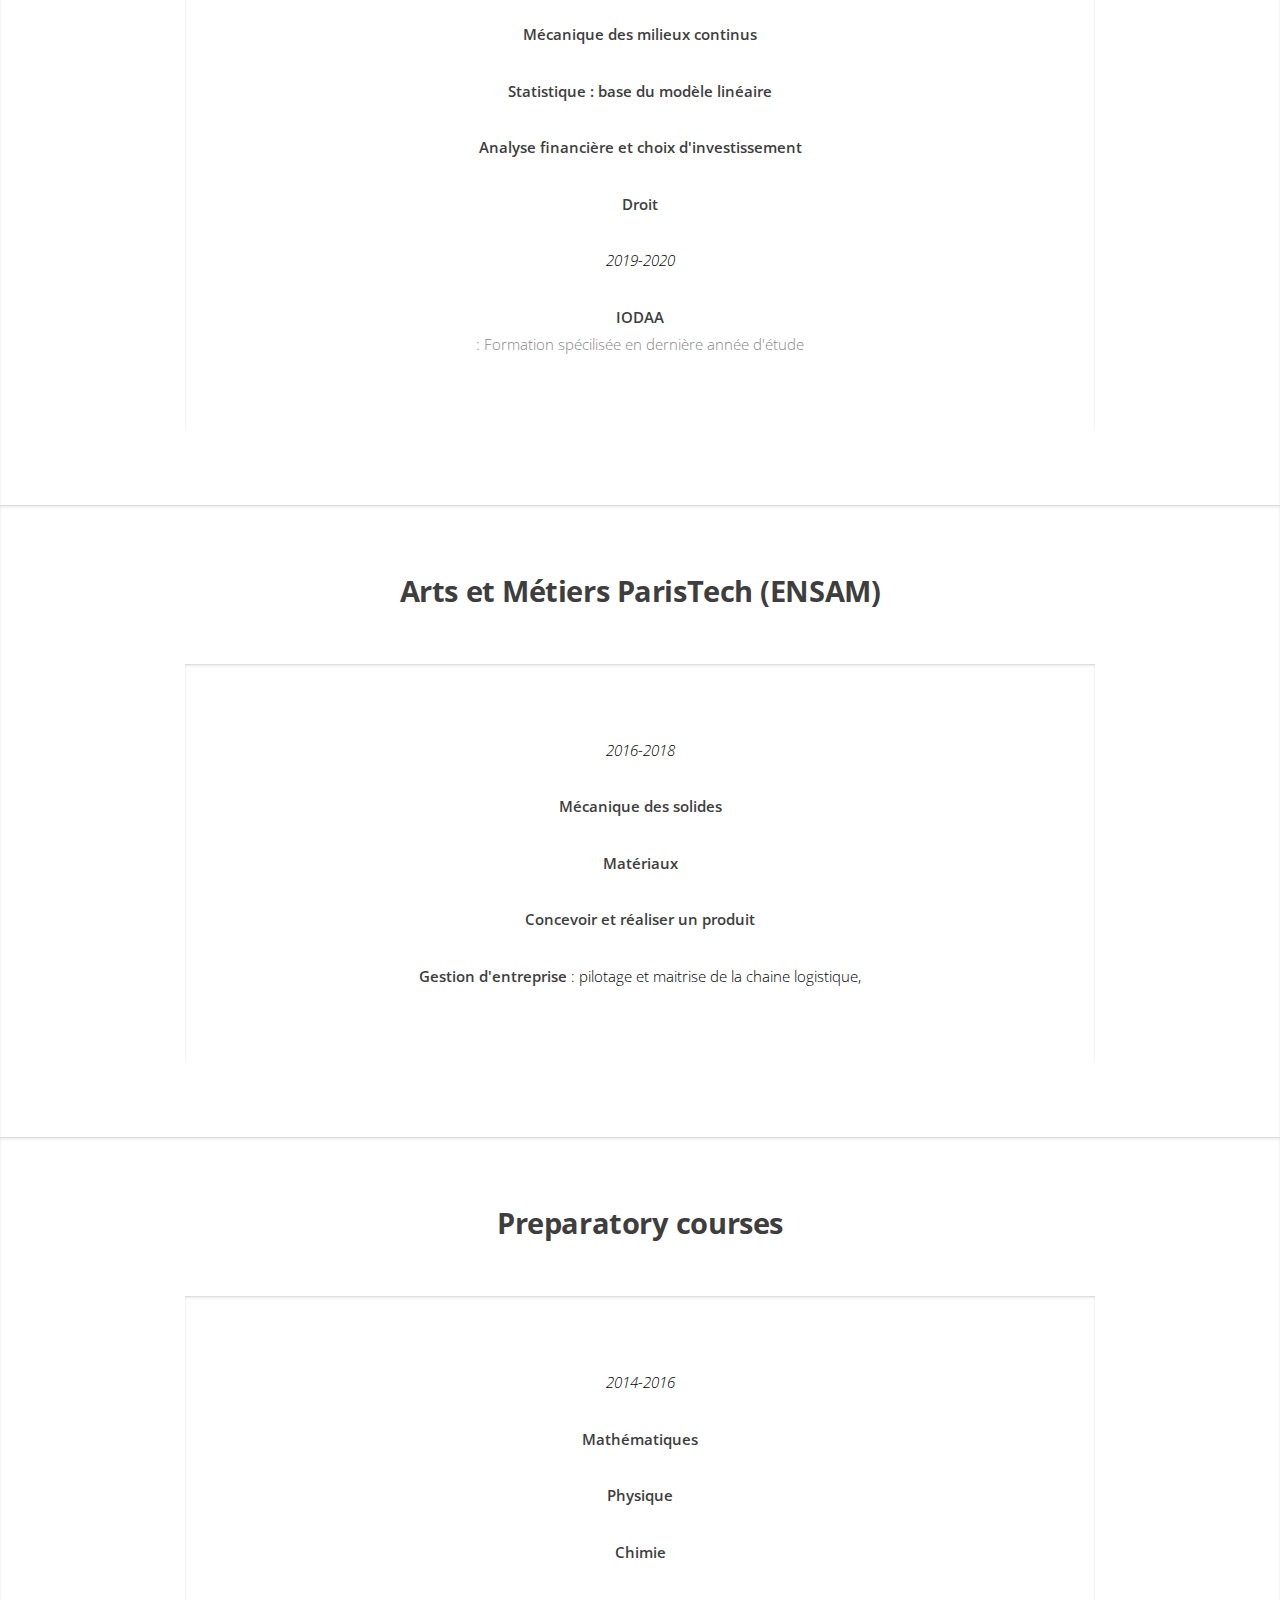
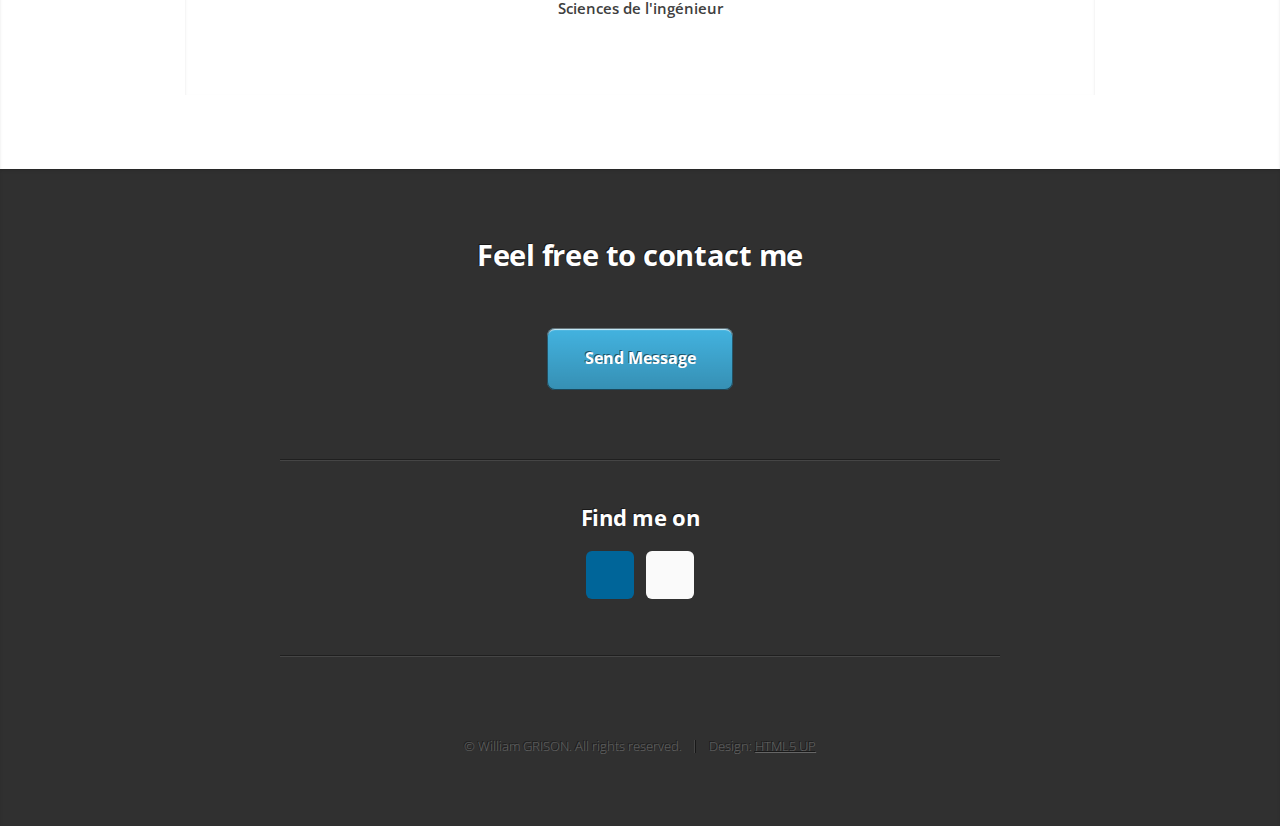
==== commit 51fec1f2: "Update school.html" ====
--- a/school.html
+++ b/school.html
@@ -47,52 +47,41 @@
 				</div>
 			</article>
 
-		<!-- presentation prepa -->
-			<article class="wrapper style1">
-				<div class="container">
-					<header>
-						<h2>Preparatory courses</h2>
-					</header>
-					<section class="wrapper">
-						<p>This is my website. Here you can find descriptions of my work just to know me better. Feel free to contact xxxxxx xxxxxxx xxxxxx xxxxxxxxxx xxxxxxx me, I'll appreciate to share and learn xxxxxxxx  xxxxxx xxxxxxx xxxxxxx xxxxxx
-						xxxxxxx xxxxxxxxxxx xxxxxxxxxxx xxxxxxx xxxxxxxxx xxxxxxxxxxx</p>
-					</section> 
-				</div>
-			</article>
-
-		<!-- presentation arts et metiers  -->
-			<article id = "am" class="wrapper style1">
-				<div class="container">
-					<header>
-						<h2>Arts et Métiers ParisTech (ENSAM)</h2>
-					</header>
-					<!--
-					<div class="row aln-center">
-						<div class="col-4 col-6-medium col-12-small">
-							<section>
-								<span ><img src="images/zone.jpg" alt="photo" /></span>
-							</section>
-						</div>
-						<div class="col-4 col-6-medium col-12-small">
-							<section>
-								<span ><img src="images/zone.jpg" alt="photo" /></span>
-							</section>
-						</div>
-						<div class="col-4 col-6-medium col-12-small">
-							<section>
-								<span ><img src="images/zone.jpg" alt="photo" /></span>
-							</section>
-						</div>
-					</div>
-				-->
-					<div class="row aln-center">
-						<div class="container">
-							<section class="wrapper">
-								<p><em>2016-2018</em>
-								<p><strong>Mécanique des solides</strong></p>
-								<p><strong>Matériaux</strong></p>
-								<p><strong>Concevoir et réaliser un produit</strong></p>
-								<p><strong>Gestion d'entreprise</strong> : pilotage et maitrise de la chaine logistique, </p>
+		<!-- presentation IODAA -->
+			<article id="isi" class="wrapper style1">
+				<div class="container">
+					<header>
+						<h2>IODAA</h2>
+					</header>
+					<!--
+					<div class="row aln-center">
+						<div class="col-4 col-6-medium col-12-small">
+							<section>
+								<span ><img src="images/zone.jpg" alt="photo" /></span>
+							</section>
+						</div>
+						<div class="col-4 col-6-medium col-12-small">
+							<section>
+								<span ><img src="images/zone.jpg" alt="photo" /></span>
+							</section>
+						</div>
+						<div class="col-4 col-6-medium col-12-small">
+							<section>
+								<span ><img src="images/zone.jpg" alt="photo" /></span>
+							</section>
+						</div>
+					</div>
+				-->
+					<div class="row aln-center">
+						<div class="container">
+							<section class="wrapper">
+								<p><em>2019-2020</em>
+								<p><strong>Information, données</strong></p>
+								<p><strong>Algorithmique et programmation</strong></p>
+								<p><strong>Intelligence artificielle</strong></p>
+								<p><strong>Intelligence distribuée et apprentissage</strong></p> 
+								<p><strong>Apprentissage avancé</strong></p> 
+								<p><strong>Intelligence artificielle avancée</strong></p> 
 							</section> 
 						</div>
 					</div>
@@ -144,37 +133,81 @@
 				</div>
 			</article>
 
-		<!-- presentation dauphine -->
-			<article id="isi" class="wrapper style1">
-				<div class="container">
-					<header>
-						<h2>Master informatique et systèmes intelligents (ISI)</h2>
-					</header>
-					<div class="row aln-center">
-						<div class="col-4 col-6-medium col-12-small">
-							<section>
-								<span ><img src="images/zone.jpg" alt="photo" /></span>
-							</section>
-						</div>
-						<div class="col-4 col-6-medium col-12-small">
-							<section>
-								<span ><img src="images/zone.jpg" alt="photo" /></span>
-							</section>
-						</div>
-						<div class="col-4 col-6-medium col-12-small">
-							<section>
-								<span ><img src="images/zone.jpg" alt="photo" /></span>
-							</section>
-						</div>
-					</div>
-					<!--<div class="row aln-center">-->
-						<!--<div class="container">-->
-							<section class="wrapper">
-								<p>This is my website. Here you can find descriptions of my work just to know me better. Feel free to contact xxxxxx xxxxxxx xxxxxx xxxxxxxxxx xxxxxxx me, I'll appreciate to share and learn xxxxxxxx  xxxxxx xxxxxxx xxxxxxx xxxxxx
-								xxxxxxx xxxxxxxxxxx xxxxxxxxxxx xxxxxxx xxxxxxxxx xxxxxxxxxxx</p>
-							</section> 
-						<!--</div>-->
-					<!--</div>-->
+		<!-- presentation arts et metiers  -->
+			<article id = "am" class="wrapper style1">
+				<div class="container">
+					<header>
+						<h2>Arts et Métiers ParisTech (ENSAM)</h2>
+					</header>
+					<!--
+					<div class="row aln-center">
+						<div class="col-4 col-6-medium col-12-small">
+							<section>
+								<span ><img src="images/zone.jpg" alt="photo" /></span>
+							</section>
+						</div>
+						<div class="col-4 col-6-medium col-12-small">
+							<section>
+								<span ><img src="images/zone.jpg" alt="photo" /></span>
+							</section>
+						</div>
+						<div class="col-4 col-6-medium col-12-small">
+							<section>
+								<span ><img src="images/zone.jpg" alt="photo" /></span>
+							</section>
+						</div>
+					</div>
+				-->
+					<div class="row aln-center">
+						<div class="container">
+							<section class="wrapper">
+								<p><em>2016-2018</em>
+								<p><strong>Mécanique des solides</strong></p>
+								<p><strong>Matériaux</strong></p>
+								<p><strong>Concevoir et réaliser un produit</strong></p>
+								<p><strong>Gestion d'entreprise</strong> : pilotage et maitrise de la chaine logistique, </p>
+							</section> 
+						</div>
+					</div>
+				</div>
+			</article>
+
+		<!-- presentation prepa -->
+			<article class="wrapper style1">
+				<div class="container">
+					<header>
+						<h2>Preparatory courses</h2>
+					</header>
+					<!--
+					<div class="row aln-center">
+						<div class="col-4 col-6-medium col-12-small">
+							<section>
+								<span ><img src="images/zone.jpg" alt="photo" /></span>
+							</section>
+						</div>
+						<div class="col-4 col-6-medium col-12-small">
+							<section>
+								<span ><img src="images/zone.jpg" alt="photo" /></span>
+							</section>
+						</div>
+						<div class="col-4 col-6-medium col-12-small">
+							<section>
+								<span ><img src="images/zone.jpg" alt="photo" /></span>
+							</section>
+						</div>
+					</div>
+				-->
+					<div class="row aln-center">
+						<div class="container">
+							<section class="wrapper">
+								<p><em>2014-2016</em>
+								<p><strong>Mathématiques</strong></p>
+								<p><strong>Physique</strong></p>
+								<p><strong>Chimie</strong></p>
+								<p><strong>Sciences de l'ingénieur</strong></p> 
+							</section> 
+						</div>
+					</div>
 				</div>
 			</article>
 
@@ -182,13 +215,14 @@
 			<article id="contact" class="wrapper style4">
 				<div class="container medium">
 					<header>
-						<h2>Let me help you</h2>
-						<p>Please send me an email</p>
+						<h2>Feel free to contact me</h2>
+						<!--<p>Send me an email</p>-->
 					</header>
 					<div class="row">
 						<div class="col-12">
 							<form method="post" action="mailto:william.grison@gmail.com">
 								<div class="row">
+								<!--
 									<div class="col-6 col-12-small">
 										<input type="text" name="name" id="name" placeholder="Name" />
 									</div>
@@ -201,10 +235,11 @@
 									<div class="col-12">
 										<textarea name="message" id="message" placeholder="Message"></textarea>
 									</div>
+								-->
 									<div class="col-12">
 										<ul class="actions">
 											<li><input type="submit" value="Send Message" /></li>
-											<li><input type="reset" value="Clear Form" class="alt" /></li>
+											<!--<li><input type="reset" value="Clear Form" class="alt" /></li>-->
 										</ul>
 									</div>
 								</div>
@@ -222,13 +257,11 @@
 								<!--
 								<li><a href="#" class="icon brands fa-tumblr"><span class="label">Tumblr</span></a></li>
 								<li><a href="#" class="icon brands fa-google-plus"><span class="label">Google+</span></a></li>
-								<li><a href="#" class="icon brands fa-github"><span class="label">Github</span></a></li>
-								<li><a href="#" class="icon solid fa-rss"><span>RSS</span></a></li>
+								--><li><a href="#" class="icon brands fa-github"><span class="label">Github</span></a></li>
+								<!--<li><a href="#" class="icon solid fa-rss"><span>RSS</span></a></li>
 								<li><a href="#" class="icon brands fa-instagram"><span>Instagram</span></a></li>
 								<li><a href="#" class="icon brands fa-foursquare"><span>Foursquare</span></a></li>
-								-->
 								<li><a href="#" class="icon brands fa-skype"><span class="label">Skype</span></a></li>
-								<!--
 								<li><a href="#" class="icon brands fa-soundcloud"><span>Soundcloud</span></a></li>
 								<li><a href="#" class="icon brands fa-youtube"><span>YouTube</span></a></li>
 								<li><a href="#" class="icon brands fa-blogger"><span>Blogger</span></a></li>
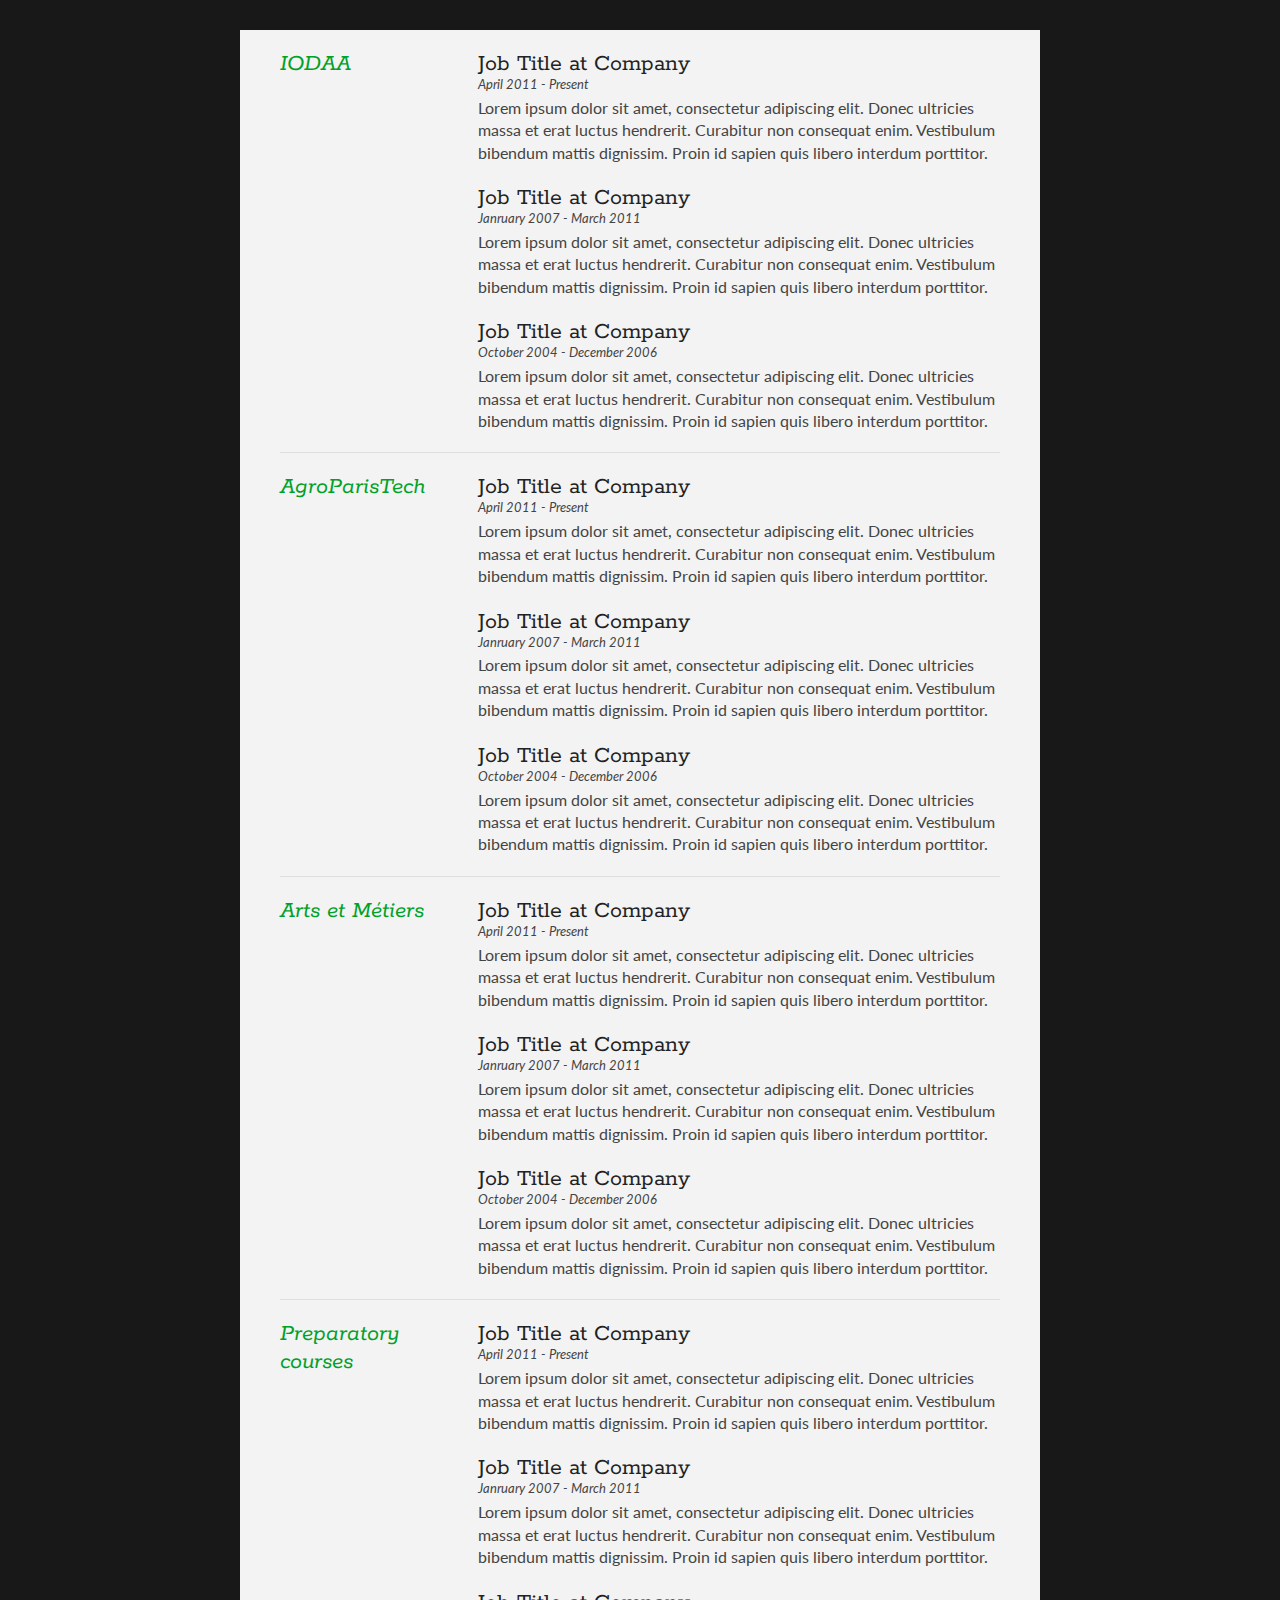
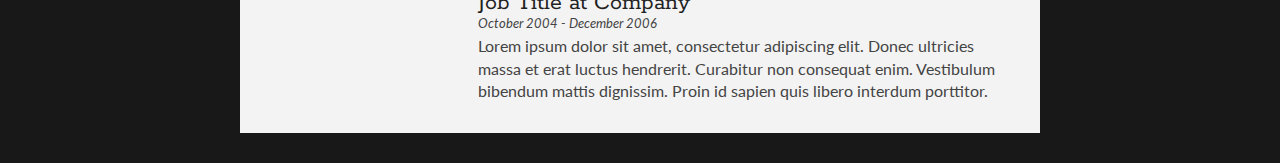
==== commit a49757a0: "web site change" ====
--- a/school.html
+++ b/school.html
@@ -1,292 +1,150 @@
-<!DOCTYPE HTML>
+<!DOCTYPE html>
+<html>
+<head>
+<title>WG - Education</title>
+
+<meta name="viewport" content="width=device-width"/>
+<meta name="description" content="The Curriculum Vitae of William GRISON."/>
+<meta charset="UTF-8"> 
+
+<link type="text/css" rel="stylesheet" href="style.css">
+<link href='http://fonts.googleapis.com/css?family=Rokkitt:400,700|Lato:400,300' rel='stylesheet' type='text/css'>
+
+<!--[if lt IE 9]>
+<script src="//html5shiv.googlecode.com/svn/trunk/html5.js"></script>
+<![endif]-->
+</head>
+<body id="top">
+<div id="cv" class="instaFade">
+
+	
+	<div id="mainArea" class="quickFade delayFive">
+		
+		<section>
+			<div class="sectionTitle">
+				<h1>IODAA</h1>
+			</div>
+			
+			<div class="sectionContent">
+				<article>
+					<h2>Job Title at Company</h2>
+					<p class="subDetails">April 2011 - Present</p>
+					<p>Lorem ipsum dolor sit amet, consectetur adipiscing elit. Donec ultricies massa et erat luctus hendrerit. Curabitur non consequat enim. Vestibulum bibendum mattis dignissim. Proin id sapien quis libero interdum porttitor.</p>
+				</article>
+				
+				<article>
+					<h2>Job Title at Company</h2>
+					<p class="subDetails">Janruary 2007 - March 2011</p>
+					<p>Lorem ipsum dolor sit amet, consectetur adipiscing elit. Donec ultricies massa et erat luctus hendrerit. Curabitur non consequat enim. Vestibulum bibendum mattis dignissim. Proin id sapien quis libero interdum porttitor.</p>
+				</article>
+				
+				<article>
+					<h2>Job Title at Company</h2>
+					<p class="subDetails">October 2004 - December 2006</p>
+					<p>Lorem ipsum dolor sit amet, consectetur adipiscing elit. Donec ultricies massa et erat luctus hendrerit. Curabitur non consequat enim. Vestibulum bibendum mattis dignissim. Proin id sapien quis libero interdum porttitor.</p>
+				</article>
+			</div>
+			<div class="clear"></div>
+		</section>
+
+				<section>
+			<div class="sectionTitle">
+				<h1>AgroParisTech</h1>
+			</div>
+			
+			<div class="sectionContent">
+				<article>
+					<h2>Job Title at Company</h2>
+					<p class="subDetails">April 2011 - Present</p>
+					<p>Lorem ipsum dolor sit amet, consectetur adipiscing elit. Donec ultricies massa et erat luctus hendrerit. Curabitur non consequat enim. Vestibulum bibendum mattis dignissim. Proin id sapien quis libero interdum porttitor.</p>
+				</article>
+				
+				<article>
+					<h2>Job Title at Company</h2>
+					<p class="subDetails">Janruary 2007 - March 2011</p>
+					<p>Lorem ipsum dolor sit amet, consectetur adipiscing elit. Donec ultricies massa et erat luctus hendrerit. Curabitur non consequat enim. Vestibulum bibendum mattis dignissim. Proin id sapien quis libero interdum porttitor.</p>
+				</article>
+				
+				<article>
+					<h2>Job Title at Company</h2>
+					<p class="subDetails">October 2004 - December 2006</p>
+					<p>Lorem ipsum dolor sit amet, consectetur adipiscing elit. Donec ultricies massa et erat luctus hendrerit. Curabitur non consequat enim. Vestibulum bibendum mattis dignissim. Proin id sapien quis libero interdum porttitor.</p>
+				</article>
+			</div>
+			<div class="clear"></div>
+		</section>
+
+				<section>
+			<div class="sectionTitle">
+				<h1>Arts et Métiers</h1>
+			</div>
+			
+			<div class="sectionContent">
+				<article>
+					<h2>Job Title at Company</h2>
+					<p class="subDetails">April 2011 - Present</p>
+					<p>Lorem ipsum dolor sit amet, consectetur adipiscing elit. Donec ultricies massa et erat luctus hendrerit. Curabitur non consequat enim. Vestibulum bibendum mattis dignissim. Proin id sapien quis libero interdum porttitor.</p>
+				</article>
+				
+				<article>
+					<h2>Job Title at Company</h2>
+					<p class="subDetails">Janruary 2007 - March 2011</p>
+					<p>Lorem ipsum dolor sit amet, consectetur adipiscing elit. Donec ultricies massa et erat luctus hendrerit. Curabitur non consequat enim. Vestibulum bibendum mattis dignissim. Proin id sapien quis libero interdum porttitor.</p>
+				</article>
+				
+				<article>
+					<h2>Job Title at Company</h2>
+					<p class="subDetails">October 2004 - December 2006</p>
+					<p>Lorem ipsum dolor sit amet, consectetur adipiscing elit. Donec ultricies massa et erat luctus hendrerit. Curabitur non consequat enim. Vestibulum bibendum mattis dignissim. Proin id sapien quis libero interdum porttitor.</p>
+				</article>
+			</div>
+			<div class="clear"></div>
+
+
+		</section>
+				<section>
+			<div class="sectionTitle">
+				<h1>Preparatory courses</h1>
+			</div>
+			
+			<div class="sectionContent">
+				<article>
+					<h2>Job Title at Company</h2>
+					<p class="subDetails">April 2011 - Present</p>
+					<p>Lorem ipsum dolor sit amet, consectetur adipiscing elit. Donec ultricies massa et erat luctus hendrerit. Curabitur non consequat enim. Vestibulum bibendum mattis dignissim. Proin id sapien quis libero interdum porttitor.</p>
+				</article>
+				
+				<article>
+					<h2>Job Title at Company</h2>
+					<p class="subDetails">Janruary 2007 - March 2011</p>
+					<p>Lorem ipsum dolor sit amet, consectetur adipiscing elit. Donec ultricies massa et erat luctus hendrerit. Curabitur non consequat enim. Vestibulum bibendum mattis dignissim. Proin id sapien quis libero interdum porttitor.</p>
+				</article>
+				
+				<article>
+					<h2>Job Title at Company</h2>
+					<p class="subDetails">October 2004 - December 2006</p>
+					<p>Lorem ipsum dolor sit amet, consectetur adipiscing elit. Donec ultricies massa et erat luctus hendrerit. Curabitur non consequat enim. Vestibulum bibendum mattis dignissim. Proin id sapien quis libero interdum porttitor.</p>
+				</article>
+			</div>
+			<div class="clear"></div>
+		</section>
+		
+
+		
+	</div>
+</div>
+
 <!--
-	Miniport by HTML5 UP
-	html5up.net | @ajlkn
-	Free for personal and commercial use under the CCA 3.0 license (html5up.net/license)
+<script type="text/javascript">
+var gaJsHost = (("https:" == document.location.protocol) ? "https://ssl." : "http://www.");
+document.write(unescape("%3Cscript src='" + gaJsHost + "google-analytics.com/ga.js' type='text/javascript'%3E%3C/script%3E"));
+</script>
 -->
-<html>
-	<head>
-		<title>William GRISON</title>
-		<meta charset="utf-8" />
-		<meta name="viewport" content="width=device-width, initial-scale=1, user-scalable=no" />
-		<link rel="stylesheet" href="assets/css/main.css" />
-	</head>
-	<body class="is-preload">
 
-		<!-- Nav -->
-			<nav id="nav">
-				<ul class="container">
-					<li><a href="index.html">Home page</a></li>
-					<li><a href="#contact">Contact me</a></li>
-				</ul>
-			</nav>
-
-		<!-- sommaire -->
-			<article class="wrapper style1">
-				<div class="container">
-					<div class="row aln-center">
-						<div class="col-4 col-6-medium col-12-small">
-							<section>
-								<span ><img src="images/logo_am.jpg" alt="photo" /></span>
-								<a href="#am" class="button large scrolly">Arts et Métiers</a>
-							</section>
-						</div>
-						<div class="col-4 col-6-medium col-12-small">
-							<section>
-								<span ><img src="images/logo_agro.jpg" alt="photo" /></span>
-								<a href="#agro" class="button large scrolly">AgroParisTech</a>
-							</section>
-						</div>
-						<div class="col-4 col-6-medium col-12-small">
-							<section>
-								<span ><img src="images/logo_dauphine.jpg" alt="photo" /></span>
-								<a href="#isi" class="button large scrolly">IODAA</a>
-							</section>
-						</div>
-					</div>
-				</div>
-			</article>
-
-		<!-- presentation IODAA -->
-			<article id="isi" class="wrapper style1">
-				<div class="container">
-					<header>
-						<h2>IODAA</h2>
-					</header>
-					<!--
-					<div class="row aln-center">
-						<div class="col-4 col-6-medium col-12-small">
-							<section>
-								<span ><img src="images/zone.jpg" alt="photo" /></span>
-							</section>
-						</div>
-						<div class="col-4 col-6-medium col-12-small">
-							<section>
-								<span ><img src="images/zone.jpg" alt="photo" /></span>
-							</section>
-						</div>
-						<div class="col-4 col-6-medium col-12-small">
-							<section>
-								<span ><img src="images/zone.jpg" alt="photo" /></span>
-							</section>
-						</div>
-					</div>
-				-->
-					<div class="row aln-center">
-						<div class="container">
-							<section class="wrapper">
-								<p><em>2019-2020</em>
-								<p><strong>Information, données</strong></p>
-								<p><strong>Algorithmique et programmation</strong></p>
-								<p><strong>Intelligence artificielle</strong></p>
-								<p><strong>Intelligence distribuée et apprentissage</strong></p> 
-								<p><strong>Apprentissage avancé</strong></p> 
-								<p><strong>Intelligence artificielle avancée</strong></p> 
-							</section> 
-						</div>
-					</div>
-				</div>
-			</article>
-
-		<!-- presentation agro -->
-			<article id = "agro" class="wrapper style1">
-				<div class="container">
-					<header>
-						<h2>AgroParisTech</h2>
-					</header>
-					<!--
-					<div class="row aln-center">
-						<div class="col-4 col-6-medium col-12-small">
-							<section>
-								<span ><img src="images/zone.jpg" alt="photo" /></span>
-							</section>
-						</div>
-						<div class="col-4 col-6-medium col-12-small">
-							<section>
-								<span ><img src="images/zone.jpg" alt="photo" /></span>
-							</section>
-						</div>
-						<div class="col-4 col-6-medium col-12-small">
-							<section>
-								<span ><img src="images/zone.jpg" alt="photo" /></span>
-							</section>
-						</div>
-					</div>
-				-->
-					<div class="row aln-center">
-						<div class="container">
-							<section class="wrapper">
-								<p><em>2018-2019</em>
-								<p><strong>Sciences des aliments et bioproduits</strong></p>
-								<p><strong>Génie des procédés appliqués aux aliments et bioproduits</strong></p>
-								<p><strong>Transformations microbiennes au service des bio-industries</strong></p>
-								<p><strong>Ingénierie de la qualité</strong></p> 
-								<p><strong>Mécanique des milieux continus</strong></p> 
-								<p><strong>Statistique : base du modèle linéaire </strong></p> 
-								<p><strong>Analyse financière et choix d'investissement </strong></p> 
-								<p><strong>Droit </strong></p> 
-								<p><em>2019-2020</em>
-								<p><strong>IODAA</strong></p> : Formation spécilisée en dernière année d'étude
-							</section> 
-						</div>
-					</div>
-				</div>
-			</article>
-
-		<!-- presentation arts et metiers  -->
-			<article id = "am" class="wrapper style1">
-				<div class="container">
-					<header>
-						<h2>Arts et Métiers ParisTech (ENSAM)</h2>
-					</header>
-					<!--
-					<div class="row aln-center">
-						<div class="col-4 col-6-medium col-12-small">
-							<section>
-								<span ><img src="images/zone.jpg" alt="photo" /></span>
-							</section>
-						</div>
-						<div class="col-4 col-6-medium col-12-small">
-							<section>
-								<span ><img src="images/zone.jpg" alt="photo" /></span>
-							</section>
-						</div>
-						<div class="col-4 col-6-medium col-12-small">
-							<section>
-								<span ><img src="images/zone.jpg" alt="photo" /></span>
-							</section>
-						</div>
-					</div>
-				-->
-					<div class="row aln-center">
-						<div class="container">
-							<section class="wrapper">
-								<p><em>2016-2018</em>
-								<p><strong>Mécanique des solides</strong></p>
-								<p><strong>Matériaux</strong></p>
-								<p><strong>Concevoir et réaliser un produit</strong></p>
-								<p><strong>Gestion d'entreprise</strong> : pilotage et maitrise de la chaine logistique, </p>
-							</section> 
-						</div>
-					</div>
-				</div>
-			</article>
-
-		<!-- presentation prepa -->
-			<article class="wrapper style1">
-				<div class="container">
-					<header>
-						<h2>Preparatory courses</h2>
-					</header>
-					<!--
-					<div class="row aln-center">
-						<div class="col-4 col-6-medium col-12-small">
-							<section>
-								<span ><img src="images/zone.jpg" alt="photo" /></span>
-							</section>
-						</div>
-						<div class="col-4 col-6-medium col-12-small">
-							<section>
-								<span ><img src="images/zone.jpg" alt="photo" /></span>
-							</section>
-						</div>
-						<div class="col-4 col-6-medium col-12-small">
-							<section>
-								<span ><img src="images/zone.jpg" alt="photo" /></span>
-							</section>
-						</div>
-					</div>
-				-->
-					<div class="row aln-center">
-						<div class="container">
-							<section class="wrapper">
-								<p><em>2014-2016</em>
-								<p><strong>Mathématiques</strong></p>
-								<p><strong>Physique</strong></p>
-								<p><strong>Chimie</strong></p>
-								<p><strong>Sciences de l'ingénieur</strong></p> 
-							</section> 
-						</div>
-					</div>
-				</div>
-			</article>
-
-		<!-- Contact -->
-			<article id="contact" class="wrapper style4">
-				<div class="container medium">
-					<header>
-						<h2>Feel free to contact me</h2>
-						<!--<p>Send me an email</p>-->
-					</header>
-					<div class="row">
-						<div class="col-12">
-							<form method="post" action="mailto:william.grison@gmail.com">
-								<div class="row">
-								<!--
-									<div class="col-6 col-12-small">
-										<input type="text" name="name" id="name" placeholder="Name" />
-									</div>
-									<div class="col-6 col-12-small">
-										<input type="text" name="email" id="email" placeholder="Email" />
-									</div>
-									<div class="col-12">
-										<input type="text" name="subject" id="subject" placeholder="Subject" />
-									</div>
-									<div class="col-12">
-										<textarea name="message" id="message" placeholder="Message"></textarea>
-									</div>
-								-->
-									<div class="col-12">
-										<ul class="actions">
-											<li><input type="submit" value="Send Message" /></li>
-											<!--<li><input type="reset" value="Clear Form" class="alt" /></li>-->
-										</ul>
-									</div>
-								</div>
-							</form>
-						</div>
-						<div class="col-12">
-							<hr />
-							<h3>Find me on</h3>
-							<ul class="social">
-								<!--<li><a href="#" class="icon brands fa-twitter"><span class="label">Twitter</span></a></li>
-								<li><a href="#" class="icon brands fa-facebook-f"><span class="label">Facebook</span></a></li>
-								<li><a href="#" class="icon brands fa-dribbble"><span class="label">Dribbble</span></a></li>
-								-->
-								<li><a href="#" class="icon brands fa-linkedin-in"><span class="label">LinkedIn</span></a></li>
-								<!--
-								<li><a href="#" class="icon brands fa-tumblr"><span class="label">Tumblr</span></a></li>
-								<li><a href="#" class="icon brands fa-google-plus"><span class="label">Google+</span></a></li>
-								--><li><a href="#" class="icon brands fa-github"><span class="label">Github</span></a></li>
-								<!--<li><a href="#" class="icon solid fa-rss"><span>RSS</span></a></li>
-								<li><a href="#" class="icon brands fa-instagram"><span>Instagram</span></a></li>
-								<li><a href="#" class="icon brands fa-foursquare"><span>Foursquare</span></a></li>
-								<li><a href="#" class="icon brands fa-skype"><span class="label">Skype</span></a></li>
-								<li><a href="#" class="icon brands fa-soundcloud"><span>Soundcloud</span></a></li>
-								<li><a href="#" class="icon brands fa-youtube"><span>YouTube</span></a></li>
-								<li><a href="#" class="icon brands fa-blogger"><span>Blogger</span></a></li>
-								<li><a href="#" class="icon brands fa-flickr"><span>Flickr</span></a></li>
-								<li><a href="#" class="icon brands fa-vimeo"><span>Vimeo</span></a></li>
-								-->
-							</ul>
-							<hr />
-						</div>
-					</div>
-					<footer>
-						<ul id="copyright">
-							<li>&copy; William GRISON. All rights reserved.</li><li>Design: <a href="http://html5up.net">HTML5 UP</a></li>
-						</ul>
-					</footer>
-				</div>
-			</article>
-
-		<!-- Scripts -->
-			<script src="assets/js/jquery.min.js"></script>
-			<script src="assets/js/jquery.scrolly.min.js"></script>
-			<script src="assets/js/browser.min.js"></script>
-			<script src="assets/js/breakpoints.min.js"></script>
-			<script src="assets/js/util.js"></script>
-			<script src="assets/js/main.js"></script>
-
-	</body>
+<script type="text/javascript">
+var pageTracker = _gat._getTracker("UA-3753241-1");
+pageTracker._initData();
+pageTracker._trackPageview();
+</script>
+</body>
 </html>--- a/style.css
+++ b/style.css
@@ -0,0 +1,374 @@
+html,body,div,span,object,iframe,h1,h2,h3,h4,h5,h6,p,blockquote,pre,abbr,address,cite,code,del,dfn,em,img,ins,kbd,q,samp,small,strong,sub,sup,var,b,i,dl,dt,dd,ol,ul,li,fieldset,form,label,legend,table,caption,tbody,tfoot,thead,tr,th,td,article,aside,canvas,details,figcaption,figure,footer,header,hgroup,menu,nav,section,summary,time,mark,audio,video {
+border:0;
+font:inherit;
+font-size:100%;
+margin:0;
+padding:0;
+vertical-align:baseline;
+}
+
+article,aside,details,figcaption,figure,footer,header,hgroup,menu,nav,section {
+display:block;
+}
+
+ul {
+list-style:none;
+margin-left:0;
+padding-left:0;
+}
+
+html, body {background: #181818; font-family: 'Lato', helvetica, arial, sans-serif; font-size: 16px; color: #222;}
+
+.clear {clear: both;}
+
+em{
+	font-weight: bold;
+}
+
+p {
+	font-size: 1em;
+	line-height: 1.4em;
+	margin-bottom: 20px;
+	color: #444;
+}
+
+#cv {
+	width: 90%;
+	max-width: 800px;
+	background: #f3f3f3;
+	margin: 30px auto;
+}
+
+.mainDetails {
+	padding: 25px 35px;
+	border-bottom: 2px solid #00a128;
+	background: #ededed;
+}
+
+#name h1 {
+	font-size: 2.5em;
+	font-weight: 700;
+	font-family: 'Rokkitt', Helvetica, Arial, sans-serif;
+	margin-bottom: -6px;
+}
+
+#name h2 {
+	font-size: 2em;
+	margin-left: 2px;
+	font-family: 'Rokkitt', Helvetica, Arial, sans-serif;
+}
+
+#name h3 {
+	font-size: 2.5em;
+	font-weight: 700;
+	font-family: Arial;
+	margin-bottom: -6px;
+	color : #FF5935;
+}
+
+
+#mainArea {
+	padding: 0 40px;
+}
+
+#headshot {
+	width: 12.5%;
+	float: left;
+	margin-right: 30px;
+}
+
+#headshot img {
+	width: 100%;
+	height: auto;
+	-webkit-border-radius: 50px;
+	border-radius: 50px;
+}
+
+#name {
+	float: left;
+}
+
+#contactDetails {
+	float: right;
+}
+
+#contactDetails ul {
+	list-style-type: none;
+	font-size: 0.9em;
+	margin-top: 2px;
+}
+
+#contactDetails ul li {
+	margin-bottom: 3px;
+	color: #444;
+}
+
+#contactDetails ul li a, a[href^=tel] {
+	color: #444; 
+	text-decoration: none;
+	-webkit-transition: all .3s ease-in;
+	-moz-transition: all .3s ease-in;
+	-o-transition: all .3s ease-in;
+	-ms-transition: all .3s ease-in;
+	transition: all .3s ease-in;
+}
+
+#contactDetails ul li a:hover { 
+	color: #00a128;
+}
+
+
+section {
+	border-top: 1px solid #dedede;
+	padding: 20px 0 0;
+}
+
+section:first-child {
+	border-top: 0;
+}
+
+section:last-child {
+	padding: 20px 0 10px;
+}
+
+.sectionTitle {
+	float: left;
+	width: 25%;
+}
+
+.sectionContent {
+	float: right;
+	width: 72.5%;
+}
+
+.sectionTitle h1 {
+	font-family: 'Rokkitt', Helvetica, Arial, sans-serif;
+	font-style: italic;
+	font-size: 1.5em;
+	color: #00a128;
+}
+
+.sectionContent h2 {
+	font-family: 'Rokkitt', Helvetica, Arial, sans-serif;
+	font-size: 1.5em;
+	margin-bottom: -2px;
+}
+
+.subDetails {
+	font-size: 0.8em;
+	font-style: italic;
+	margin-bottom: 3px;
+}
+
+.keySkills {
+	list-style-type: none;
+	-moz-column-count:3;
+	-webkit-column-count:3;
+	column-count:3;
+	margin-bottom: 20px;
+	font-size: 1em;
+	color: #444;
+}
+
+.keySkills ul li {
+	margin-bottom: 3px;
+}
+
+@media all and (min-width: 602px) and (max-width: 800px) {
+	#headshot {
+		display: none;
+	}
+	
+	.keySkills {
+	-moz-column-count:2;
+	-webkit-column-count:2;
+	column-count:2;
+	}
+}
+
+@media all and (max-width: 601px) {
+	#cv {
+		width: 95%;
+		margin: 10px auto;
+		min-width: 280px;
+	}
+	
+	#headshot {
+		display: none;
+	}
+	
+	#name, #contactDetails {
+		float: none;
+		width: 100%;
+		text-align: center;
+	}
+	
+	.sectionTitle, .sectionContent {
+		float: none;
+		width: 100%;
+	}
+	
+	.sectionTitle {
+		margin-left: -2px;
+		font-size: 1.25em;
+	}
+	
+	.keySkills {
+		-moz-column-count:2;
+		-webkit-column-count:2;
+		column-count:2;
+	}
+}
+
+@media all and (max-width: 480px) {
+	.mainDetails {
+		padding: 15px 15px;
+	}
+	
+	section {
+		padding: 15px 0 0;
+	}
+	
+	#mainArea {
+		padding: 0 25px;
+	}
+
+	
+	.keySkills {
+	-moz-column-count:1;
+	-webkit-column-count:1;
+	column-count:1;
+	}
+	
+	#name h1 {
+		line-height: .8em;
+		margin-bottom: 4px;
+	}
+}
+
+@media print {
+    #cv {
+        width: 100%;
+    }
+}
+
+@-webkit-keyframes reset {
+	0% {
+		opacity: 0;
+	}
+	100% {
+		opacity: 0;
+	}
+}
+
+@-webkit-keyframes fade-in {
+	0% {
+		opacity: 0;
+	}
+	40% {
+		opacity: 0;
+	}
+	100% {
+		opacity: 1;
+	}
+}
+
+@-moz-keyframes reset {
+	0% {
+		opacity: 0;
+	}
+	100% {
+		opacity: 0;
+	}
+}
+
+@-moz-keyframes fade-in {
+	0% {
+		opacity: 0;
+	}
+	40% {
+		opacity: 0;
+	}
+	100% {
+		opacity: 1;
+	}
+}
+
+@keyframes reset {
+	0% {
+		opacity: 0;
+	}
+	100% {
+		opacity: 0;
+	}
+}
+
+@keyframes fade-in {
+	0% {
+		opacity: 0;
+	}
+	40% {
+		opacity: 0;
+	}
+	100% {
+		opacity: 1;
+	}
+}
+
+.instaFade {
+    -webkit-animation-name: reset, fade-in;
+    -webkit-animation-duration: 1.5s;
+    -webkit-animation-timing-function: ease-in;
+	
+	-moz-animation-name: reset, fade-in;
+    -moz-animation-duration: 1.5s;
+    -moz-animation-timing-function: ease-in;
+	
+	animation-name: reset, fade-in;
+    animation-duration: 1.5s;
+    animation-timing-function: ease-in;
+}
+
+.quickFade {
+    -webkit-animation-name: reset, fade-in;
+    -webkit-animation-duration: 2.5s;
+    -webkit-animation-timing-function: ease-in;
+	
+	-moz-animation-name: reset, fade-in;
+    -moz-animation-duration: 2.5s;
+    -moz-animation-timing-function: ease-in;
+	
+	animation-name: reset, fade-in;
+    animation-duration: 2.5s;
+    animation-timing-function: ease-in;
+}
+ 
+.delayOne {
+	-webkit-animation-delay: 0, .5s;
+	-moz-animation-delay: 0, .5s;
+	animation-delay: 0, .5s;
+}
+
+.delayTwo {
+	-webkit-animation-delay: 0, 1s;
+	-moz-animation-delay: 0, 1s;
+	animation-delay: 0, 1s;
+}
+
+.delayThree {
+	-webkit-animation-delay: 0, 1.5s;
+	-moz-animation-delay: 0, 1.5s;
+	animation-delay: 0, 1.5s;
+}
+
+.delayFour {
+	-webkit-animation-delay: 0, 2s;
+	-moz-animation-delay: 0, 2s;
+	animation-delay: 0, 2s;
+}
+
+.delayFive {
+	-webkit-animation-delay: 0, 2.5s;
+	-moz-animation-delay: 0, 2.5s;
+	animation-delay: 0, 2.5s;
+}